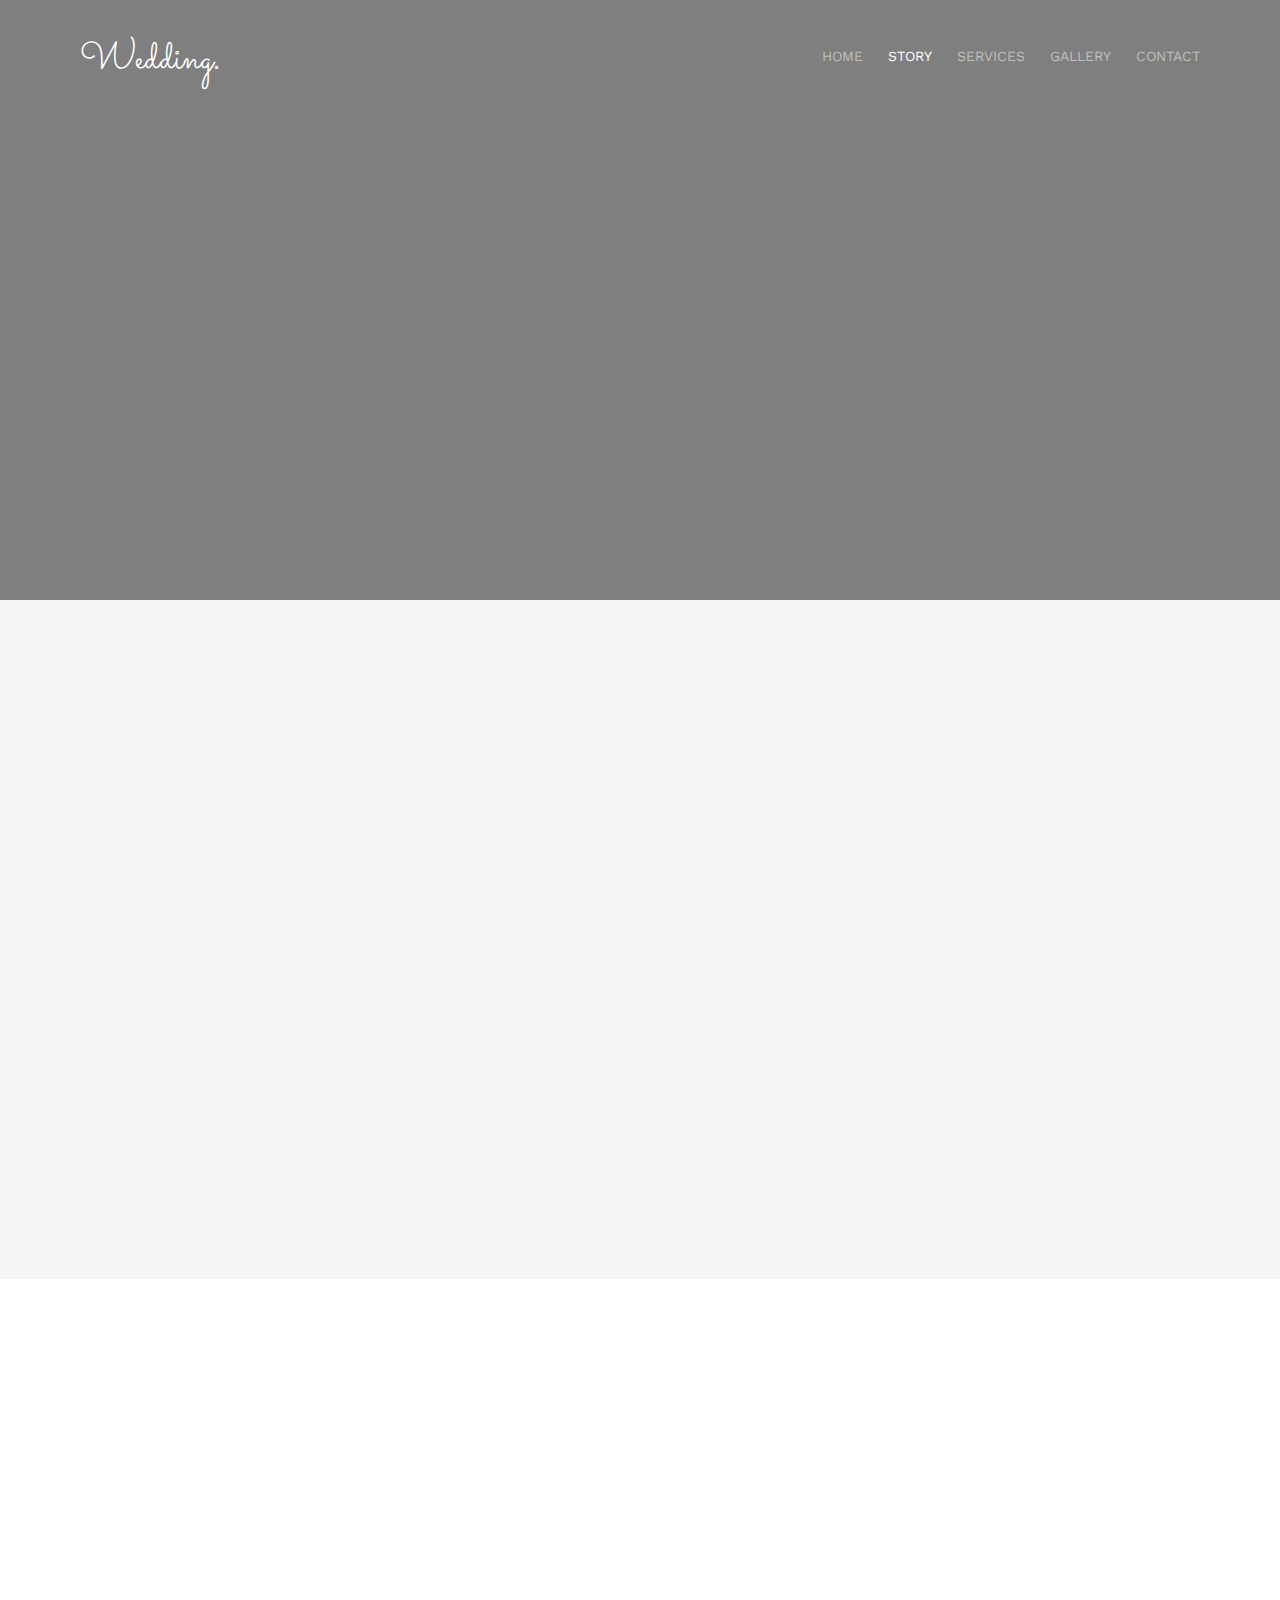
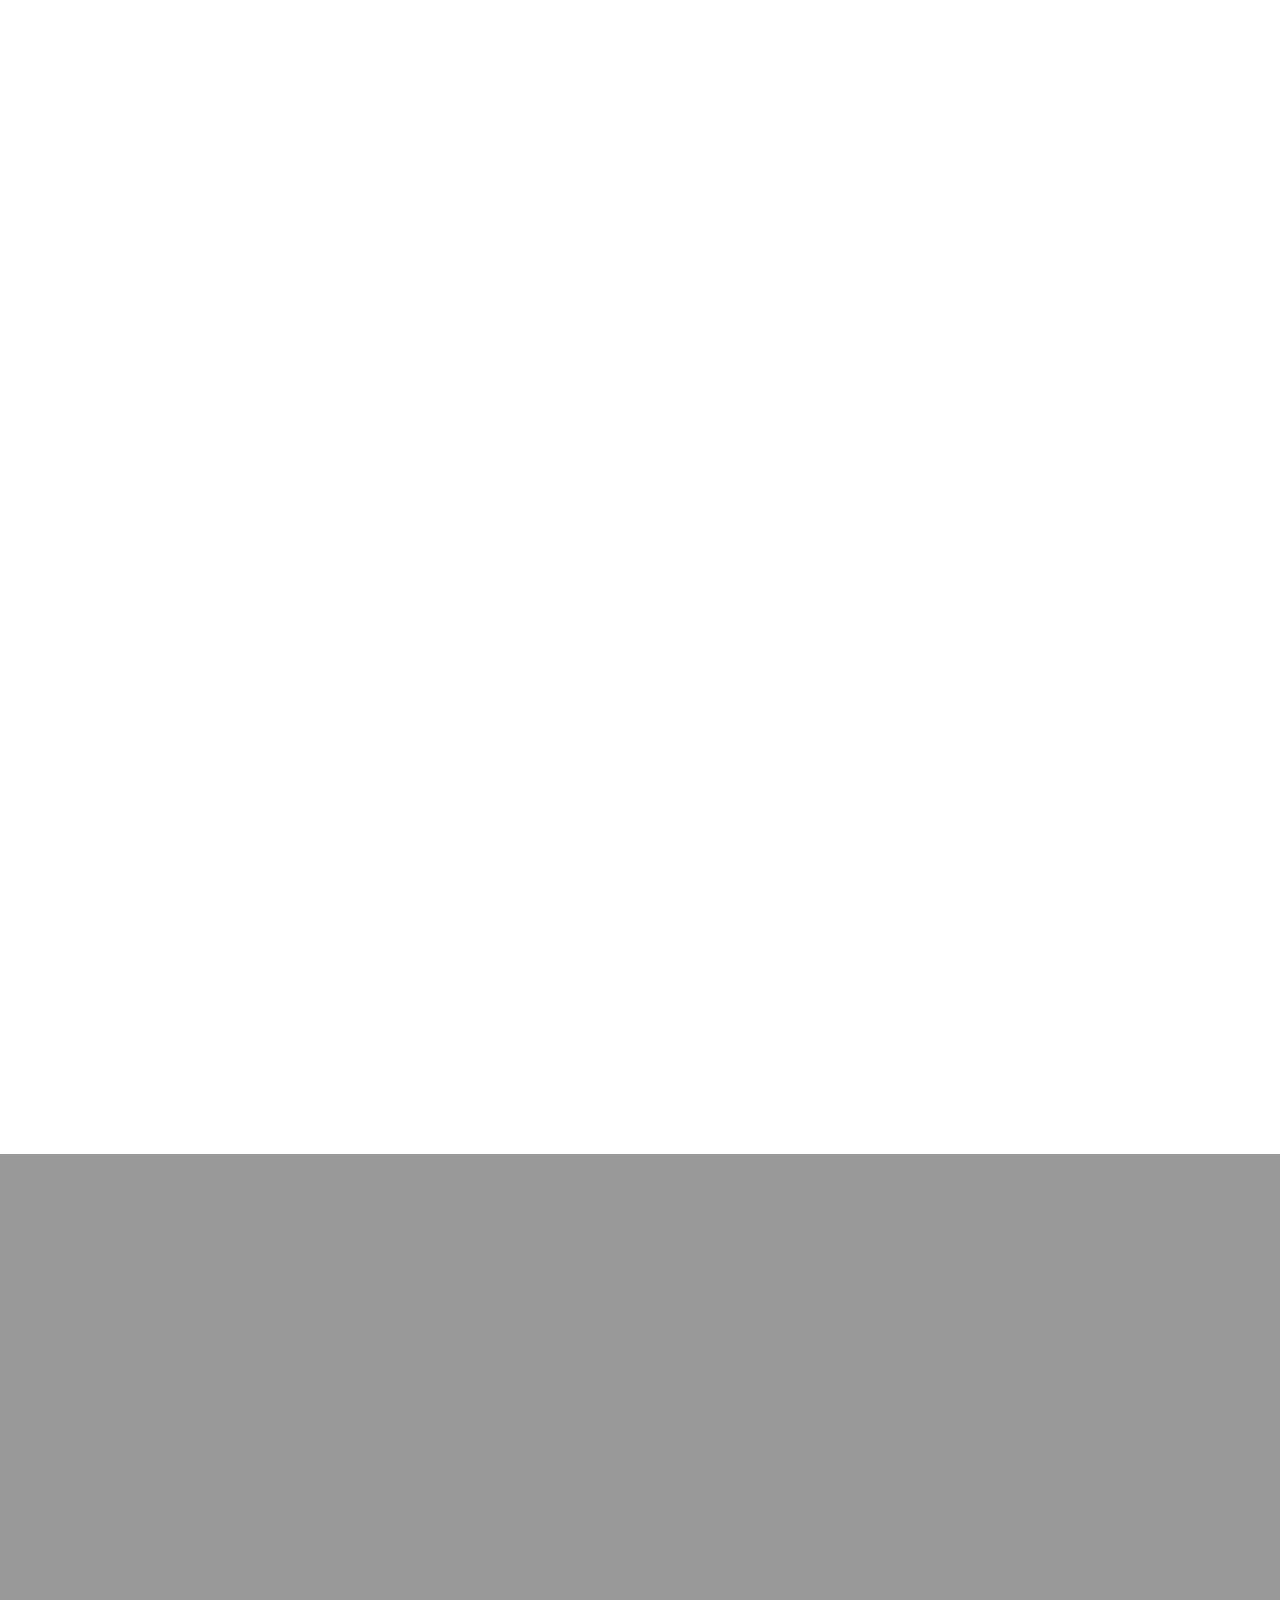
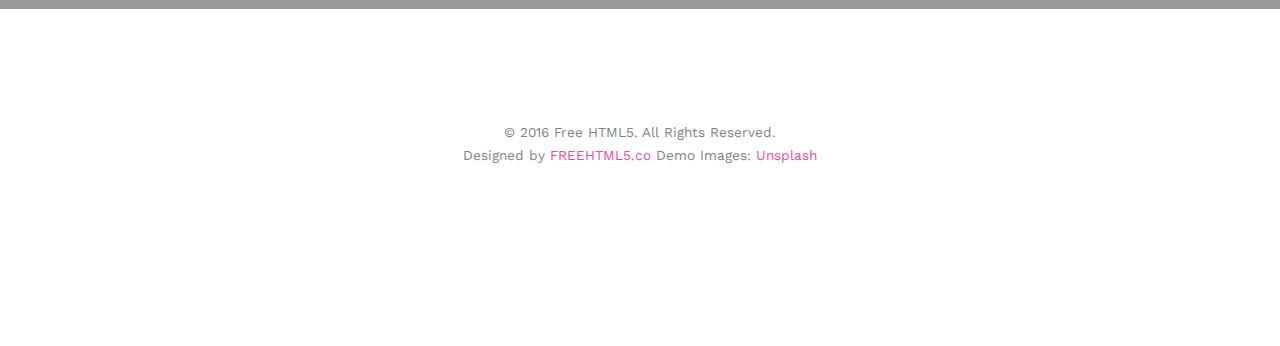
==== about.html @ 2d9c3091 "Add files via upload" ====
<!DOCTYPE html>
<!--[if lt IE 7]>      <html class="no-js lt-ie9 lt-ie8 lt-ie7"> <![endif]-->
<!--[if IE 7]>         <html class="no-js lt-ie9 lt-ie8"> <![endif]-->
<!--[if IE 8]>         <html class="no-js lt-ie9"> <![endif]-->
<!--[if gt IE 8]><!--> <html class="no-js"> <!--<![endif]-->
	<head>
	<meta charset="utf-8">
	<meta http-equiv="X-UA-Compatible" content="IE=edge">
	<title>Wedding &mdash; 100% Free Fully Responsive HTML5 Template by FREEHTML5.co</title>
	<meta name="viewport" content="width=device-width, initial-scale=1">
	<meta name="description" content="Free HTML5 Template by FREEHTML5.CO" />
	<meta name="keywords" content="free html5, free template, free bootstrap, html5, css3, mobile first, responsive" />
	<meta name="author" content="FREEHTML5.CO" />

  <!-- 
	//////////////////////////////////////////////////////

	FREE HTML5 TEMPLATE 
	DESIGNED & DEVELOPED by FREEHTML5.CO
		
	Website: 		http://freehtml5.co/
	Email: 			info@freehtml5.co
	Twitter: 		http://twitter.com/fh5co
	Facebook: 		https://www.facebook.com/fh5co

	//////////////////////////////////////////////////////
	 -->

  	<!-- Facebook and Twitter integration -->
	<meta property="og:title" content=""/>
	<meta property="og:image" content=""/>
	<meta property="og:url" content=""/>
	<meta property="og:site_name" content=""/>
	<meta property="og:description" content=""/>
	<meta name="twitter:title" content="" />
	<meta name="twitter:image" content="" />
	<meta name="twitter:url" content="" />
	<meta name="twitter:card" content="" />

	<link href='https://fonts.googleapis.com/css?family=Work+Sans:400,300,600,400italic,700' rel='stylesheet' type='text/css'>
	<link href="https://fonts.googleapis.com/css?family=Sacramento" rel="stylesheet">
	
	<!-- Animate.css -->
	<link rel="stylesheet" href="css/animate.css">
	<!-- Icomoon Icon Fonts-->
	<link rel="stylesheet" href="css/icomoon.css">
	<!-- Bootstrap  -->
	<link rel="stylesheet" href="css/bootstrap.css">

	<!-- Magnific Popup -->
	<link rel="stylesheet" href="css/magnific-popup.css">

	<!-- Owl Carousel  -->
	<link rel="stylesheet" href="css/owl.carousel.min.css">
	<link rel="stylesheet" href="css/owl.theme.default.min.css">

	<!-- Theme style  -->
	<link rel="stylesheet" href="css/style.css">

	<!-- Modernizr JS -->
	<script src="js/modernizr-2.6.2.min.js"></script>
	<!-- FOR IE9 below -->
	<!--[if lt IE 9]>
	<script src="js/respond.min.js"></script>
	<![endif]-->

	</head>
	<body>
		
	<div class="fh5co-loader"></div>
	
	<div id="page">
	<nav class="fh5co-nav" role="navigation">
		<div class="container">
			<div class="row">
				<div class="col-xs-2">
					<div id="fh5co-logo"><a href="index.html">Wedding<strong>.</strong></a></div>
				</div>
				<div class="col-xs-10 text-right menu-1">
					<ul>
						<li><a href="index.html">Home</a></li>
						<li class="active"><a href="about.html">Story</a></li>
						<li class="has-dropdown">
							<a href="services.html">Services</a>
							<ul class="dropdown">
								<li><a href="#">Web Design</a></li>
								<li><a href="#">eCommerce</a></li>
								<li><a href="#">Branding</a></li>
								<li><a href="#">API</a></li>
							</ul>
						</li>
						<li class="has-dropdown">
							<a href="gallery.html">Gallery</a>
							<ul class="dropdown">
								<li><a href="#">HTML5</a></li>
								<li><a href="#">CSS3</a></li>
								<li><a href="#">Sass</a></li>
								<li><a href="#">jQuery</a></li>
							</ul>
						</li>
						<li><a href="contact.html">Contact</a></li>
					</ul>
				</div>
			</div>
			
		</div>
	</nav>

	<header id="fh5co-header" class="fh5co-cover fh5co-cover-sm" role="banner" style="background-image:url(images/img_bg_1.jpg);">
		<div class="overlay"></div>
		<div class="fh5co-container">
			<div class="row">
				<div class="col-md-8 col-md-offset-2 text-center">
					<div class="display-t">
						<div class="display-tc animate-box" data-animate-effect="fadeIn">
							<h1>Couple Story</h1>
							<h2>Free HTML5 templates Made by <a href="http://freehtml5.co" target="_blank">FreeHTML5.co</a></h2>
						</div>
					</div>
				</div>
			</div>
		</div>
	</header>

	<div id="fh5co-couple" class="fh5co-section-gray">
		<div class="container">
			<div class="row">
				<div class="col-md-8 col-md-offset-2 text-center fh5co-heading animate-box">
					<h2>Hello!</h2>
					<h3>November 28th, 2016 New York, USA</h3>
					<p>We invited you to celebrate our wedding</p>
				</div>
			</div>
			<div class="couple-wrap animate-box">
				<div class="couple-half">
					<div class="groom">
						<img src="images/groom.jpg" alt="groom" class="img-responsive">
					</div>
					<div class="desc-groom">
						<h3>Joefrey Mahusay</h3>
						<p>Far far away, behind the word mountains, far from the countries Vokalia and Consonantia, there live the blind texts. Separated they live in Bookmarksgrove</p>
					</div>
				</div>
				<p class="heart text-center"><i class="icon-heart2"></i></p>
				<div class="couple-half">
					<div class="bride">
						<img src="images/bride.jpg" alt="groom" class="img-responsive">
					</div>
					<div class="desc-bride">
						<h3>Sheila Mahusay</h3>
						<p>Far far away, behind the word mountains, far from the countries Vokalia and Consonantia, there live the blind texts. Separated they live in Bookmarksgrove</p>
					</div>
				</div>
			</div>
		</div>
	</div>

	<div id="fh5co-couple-story">
		<div class="container">
			<div class="row">
				<div class="col-md-8 col-md-offset-2 text-center fh5co-heading animate-box">
					<span>We Love Each Other</span>
					<h2>Our Story</h2>
					<p>Far far away, behind the word mountains, far from the countries Vokalia and Consonantia, there live the blind texts.</p>
				</div>
			</div>
			<div class="row">
				<div class="col-md-12 col-md-offset-0">
					<ul class="timeline animate-box">
						<li class="animate-box">
							<div class="timeline-badge" style="background-image:url(images/couple-1.jpg);"></div>
							<div class="timeline-panel">
								<div class="timeline-heading">
									<h3 class="timeline-title">First We Meet</h3>
									<span class="date">December 25, 2015</span>
								</div>
								<div class="timeline-body">
									<p>Far far away, behind the word mountains, far from the countries Vokalia and Consonantia, there live the blind texts. Separated they live in Bookmarksgrove right at the coast of the Semantics, a large language ocean.</p>
								</div>
							</div>
						</li>
						<li class="timeline-inverted animate-box">
							<div class="timeline-badge" style="background-image:url(images/couple-2.jpg);"></div>
							<div class="timeline-panel">
								<div class="timeline-heading">
									<h3 class="timeline-title">First Date</h3>
									<span class="date">December 28, 2015</span>
								</div>
								<div class="timeline-body">
									<p>Far far away, behind the word mountains, far from the countries Vokalia and Consonantia, there live the blind texts. Separated they live in Bookmarksgrove right at the coast of the Semantics, a large language ocean.</p>
								</div>
							</div>
						</li>
						<li class="animate-box">
							<div class="timeline-badge" style="background-image:url(images/couple-3.jpg);"></div>
							<div class="timeline-panel">
								<div class="timeline-heading">
									<h3 class="timeline-title">In A Relationship</h3>
									<span class="date">January 1, 2016</span>
								</div>
								<div class="timeline-body">
									<p>Far far away, behind the word mountains, far from the countries Vokalia and Consonantia, there live the blind texts. Separated they live in Bookmarksgrove right at the coast of the Semantics, a large language ocean.</p>
								</div>
							</div>
						</li>
			    	</ul>
				</div>
			</div>
		</div>
	</div>

	<div id="fh5co-started" class="fh5co-bg" style="background-image:url(images/img_bg_4.jpg);">
		<div class="overlay"></div>
		<div class="container">
			<div class="row animate-box">
				<div class="col-md-8 col-md-offset-2 text-center fh5co-heading">
					<h2>Are You Attending?</h2>
					<p>Please Fill-up the form to notify you that you're attending. Thanks.</p>
				</div>
			</div>
			<div class="row animate-box">
				<div class="col-md-10 col-md-offset-1">
					<form class="form-inline">
						<div class="col-md-4 col-sm-4">
							<div class="form-group">
								<label for="name" class="sr-only">Name</label>
								<input type="name" class="form-control" id="name" placeholder="Name">
							</div>
						</div>
						<div class="col-md-4 col-sm-4">
							<div class="form-group">
								<label for="email" class="sr-only">Email</label>
								<input type="email" class="form-control" id="email" placeholder="Email">
							</div>
						</div>
						<div class="col-md-4 col-sm-4">
							<button type="submit" class="btn btn-default btn-block">I am Attending</button>
						</div>
					</form>
				</div>
			</div>
		</div>
	</div>

	<footer id="fh5co-footer" role="contentinfo">
		<div class="container">
			<!-- <div class="row row-pb-md">
				<div class="col-md-4 fh5co-widget">
					<h3>The Company</h3>
					<p>Facilis ipsum reprehenderit nemo molestias. Aut cum mollitia reprehenderit. Eos cumque dicta adipisci architecto culpa amet.</p>
					<p><a href="#">Learn More</a></p>
				</div>
				<div class="col-md-2 col-sm-4 col-xs-6 col-md-push-1">
					<ul class="fh5co-footer-links">
						<li><a href="#">About</a></li>
						<li><a href="#">Help</a></li>
						<li><a href="#">Contact</a></li>
						<li><a href="#">Terms</a></li>
						<li><a href="#">Meetups</a></li>
					</ul>
				</div>

				<div class="col-md-2 col-sm-4 col-xs-6 col-md-push-1">
					<ul class="fh5co-footer-links">
						<li><a href="#">Shop</a></li>
						<li><a href="#">Privacy</a></li>
						<li><a href="#">Testimonials</a></li>
						<li><a href="#">Handbook</a></li>
						<li><a href="#">Held Desk</a></li>
					</ul>
				</div>

				<div class="col-md-2 col-sm-4 col-xs-6 col-md-push-1">
					<ul class="fh5co-footer-links">
						<li><a href="#">Find Designers</a></li>
						<li><a href="#">Find Deelopers</a></li>
						<li><a href="#">Teams</a></li>
						<li><a href="#">Advertise</a></li>
						<li><a href="#">API</a></li>
					</ul>
				</div>
			</div> -->

			<div class="row copyright">
				<div class="col-md-12 text-center">
					<p>
						<small class="block">&copy; 2016 Free HTML5. All Rights Reserved.</small> 
						<small class="block">Designed by <a href="http://freehtml5.co/" target="_blank">FREEHTML5.co</a> Demo Images: <a href="http://unsplash.co/" target="_blank">Unsplash</a></small>
					</p>
					<p>
						<ul class="fh5co-social-icons">
							<li><a href="#"><i class="icon-twitter"></i></a></li>
							<li><a href="#"><i class="icon-facebook"></i></a></li>
							<li><a href="#"><i class="icon-linkedin"></i></a></li>
							<li><a href="#"><i class="icon-dribbble"></i></a></li>
						</ul>
					</p>
				</div>
			</div>

		</div>
	</footer>
	</div>

	<div class="gototop js-top">
		<a href="#" class="js-gotop"><i class="icon-arrow-up"></i></a>
	</div>
	
	<!-- jQuery -->
	<script src="js/jquery.min.js"></script>
	<!-- jQuery Easing -->
	<script src="js/jquery.easing.1.3.js"></script>
	<!-- Bootstrap -->
	<script src="js/bootstrap.min.js"></script>
	<!-- Waypoints -->
	<script src="js/jquery.waypoints.min.js"></script>
	<!-- Carousel -->
	<script src="js/owl.carousel.min.js"></script>
	<!-- countTo -->
	<script src="js/jquery.countTo.js"></script>

	<!-- Stellar -->
	<script src="js/jquery.stellar.min.js"></script>
	<!-- Magnific Popup -->
	<script src="js/jquery.magnific-popup.min.js"></script>
	<script src="js/magnific-popup-options.js"></script>

	<!-- Main -->
	<script src="js/main.js"></script>

	</body>
</html>
---- css/icomoon.css ----
@font-face {
  font-family: 'icomoon';
  src:  url('../fonts/icomoon/icomoon.eot?6iuir');
  src:  url('../fonts/icomoon/icomoon.eot?6iuir#iefix') format('embedded-opentype'),
    url('../fonts/icomoon/icomoon.ttf?6iuir') format('truetype'),
    url('../fonts/icomoon/icomoon.woff?6iuir') format('woff'),
    url('../fonts/icomoon/icomoon.svg?6iuir#icomoon') format('svg');
  font-weight: normal;
  font-style: normal;
}

[class^="icon-"], [class*=" icon-"] {
  /* use !important to prevent issues with browser extensions that change fonts */
  font-family: 'icomoon' !important;
  speak: none;
  font-style: normal;
  font-weight: normal;
  font-variant: normal;
  text-transform: none;
  line-height: 1;

  /* Better Font Rendering =========== */
  -webkit-font-smoothing: antialiased;
  -moz-osx-font-smoothing: grayscale;
}

.icon-eye:before {
  content: "\e000";
}
.icon-paper-clip:before {
  content: "\e001";
}
.icon-mail:before {
  content: "\e002";
}
.icon-toggle:before {
  content: "\e003";
}
.icon-layout:before {
  content: "\e004";
}
.icon-link:before {
  content: "\e005";
}
.icon-bell:before {
  content: "\e006";
}
.icon-lock:before {
  content: "\e007";
}
.icon-unlock:before {
  content: "\e008";
}
.icon-ribbon:before {
  content: "\e009";
}
.icon-image:before {
  content: "\e010";
}
.icon-signal:before {
  content: "\e011";
}
.icon-target:before {
  content: "\e012";
}
.icon-clipboard:before {
  content: "\e013";
}
.icon-clock:before {
  content: "\e014";
}
.icon-watch:before {
  content: "\e015";
}
.icon-air-play:before {
  content: "\e016";
}
.icon-camera:before {
  content: "\e017";
}
.icon-video:before {
  content: "\e018";
}
.icon-disc:before {
  content: "\e019";
}
.icon-printer:before {
  content: "\e020";
}
.icon-monitor:before {
  content: "\e021";
}
.icon-server:before {
  content: "\e022";
}
.icon-cog:before {
  content: "\e023";
}
.icon-heart:before {
  content: "\e024";
}
.icon-paragraph:before {
  content: "\e025";
}
.icon-align-justify:before {
  content: "\e026";
}
.icon-align-left:before {
  content: "\e027";
}
.icon-align-center:before {
  content: "\e028";
}
.icon-align-right:before {
  content: "\e029";
}
.icon-book:before {
  content: "\e030";
}
.icon-layers:before {
  content: "\e031";
}
.icon-stack:before {
  content: "\e032";
}
.icon-stack-2:before {
  content: "\e033";
}
.icon-paper:before {
  content: "\e034";
}
.icon-paper-stack:before {
  content: "\e035";
}
.icon-search:before {
  content: "\e036";
}
.icon-zoom-in:before {
  content: "\e037";
}
.icon-zoom-out:before {
  content: "\e038";
}
.icon-reply:before {
  content: "\e039";
}
.icon-circle-plus:before {
  content: "\e040";
}
.icon-circle-minus:before {
  content: "\e041";
}
.icon-circle-check:before {
  content: "\e042";
}
.icon-circle-cross:before {
  content: "\e043";
}
.icon-square-plus:before {
  content: "\e044";
}
.icon-square-minus:before {
  content: "\e045";
}
.icon-square-check:before {
  content: "\e046";
}
.icon-square-cross:before {
  content: "\e047";
}
.icon-microphone:before {
  content: "\e048";
}
.icon-record:before {
  content: "\e049";
}
.icon-skip-back:before {
  content: "\e050";
}
.icon-rewind:before {
  content: "\e051";
}
.icon-play:before {
  content: "\e052";
}
.icon-pause:before {
  content: "\e053";
}
.icon-stop:before {
  content: "\e054";
}
.icon-fast-forward:before {
  content: "\e055";
}
.icon-skip-forward:before {
  content: "\e056";
}
.icon-shuffle:before {
  content: "\e057";
}
.icon-repeat:before {
  content: "\e058";
}
.icon-folder:before {
  content: "\e059";
}
.icon-umbrella:before {
  content: "\e060";
}
.icon-moon:before {
  content: "\e061";
}
.icon-thermometer:before {
  content: "\e062";
}
.icon-drop:before {
  content: "\e063";
}
.icon-sun:before {
  content: "\e064";
}
.icon-cloud:before {
  content: "\e065";
}
.icon-cloud-upload:before {
  content: "\e066";
}
.icon-cloud-download:before {
  content: "\e067";
}
.icon-upload:before {
  content: "\e068";
}
.icon-download:before {
  content: "\e069";
}
.icon-location:before {
  content: "\e070";
}
.icon-location-2:before {
  content: "\e071";
}
.icon-map:before {
  content: "\e072";
}
.icon-battery:before {
  content: "\e073";
}
.icon-head:before {
  content: "\e074";
}
.icon-briefcase:before {
  content: "\e075";
}
.icon-speech-bubble:before {
  content: "\e076";
}
.icon-anchor:before {
  content: "\e077";
}
.icon-globe:before {
  content: "\e078";
}
.icon-box:before {
  content: "\e079";
}
.icon-reload:before {
  content: "\e080";
}
.icon-share:before {
  content: "\e081";
}
.icon-marquee:before {
  content: "\e082";
}
.icon-marquee-plus:before {
  content: "\e083";
}
.icon-marquee-minus:before {
  content: "\e084";
}
.icon-tag:before {
  content: "\e085";
}
.icon-power:before {
  content: "\e086";
}
.icon-command:before {
  content: "\e087";
}
.icon-alt:before {
  content: "\e088";
}
.icon-esc:before {
  content: "\e089";
}
.icon-bar-graph:before {
  content: "\e090";
}
.icon-bar-graph-2:before {
  content: "\e091";
}
.icon-pie-graph:before {
  content: "\e092";
}
.icon-star:before {
  content: "\e093";
}
.icon-arrow-left:before {
  content: "\e094";
}
.icon-arrow-right:before {
  content: "\e095";
}
.icon-arrow-up:before {
  content: "\e096";
}
.icon-arrow-down:before {
  content: "\e097";
}
.icon-volume:before {
  content: "\e098";
}
.icon-mute:before {
  content: "\e099";
}
.icon-content-right:before {
  content: "\e100";
}
.icon-content-left:before {
  content: "\e101";
}
.icon-grid:before {
  content: "\e102";
}
.icon-grid-2:before {
  content: "\e103";
}
.icon-columns:before {
  content: "\e104";
}
.icon-loader:before {
  content: "\e105";
}
.icon-bag:before {
  content: "\e106";
}
.icon-ban:before {
  content: "\e107";
}
.icon-flag:before {
  content: "\e108";
}
.icon-trash:before {
  content: "\e109";
}
.icon-expand:before {
  content: "\e110";
}
.icon-contract:before {
  content: "\e111";
}
.icon-maximize:before {
  content: "\e112";
}
.icon-minimize:before {
  content: "\e113";
}
.icon-plus:before {
  content: "\e114";
}
.icon-minus:before {
  content: "\e115";
}
.icon-check:before {
  content: "\e116";
}
.icon-cross:before {
  content: "\e117";
}
.icon-move:before {
  content: "\e118";
}
.icon-delete:before {
  content: "\e119";
}
.icon-menu:before {
  content: "\e120";
}
.icon-archive:before {
  content: "\e121";
}
.icon-inbox:before {
  content: "\e122";
}
.icon-outbox:before {
  content: "\e123";
}
.icon-file:before {
  content: "\e124";
}
.icon-file-add:before {
  content: "\e125";
}
.icon-file-subtract:before {
  content: "\e126";
}
.icon-help:before {
  content: "\e127";
}
.icon-open:before {
  content: "\e128";
}
.icon-ellipsis:before {
  content: "\e129";
}
.icon-add-to-list:before {
  content: "\e900";
}
.icon-classic-computer:before {
  content: "\e901";
}
.icon-controller-fast-backward:before {
  content: "\e902";
}
.icon-creative-commons-attribution:before {
  content: "\e903";
}
.icon-creative-commons-noderivs:before {
  content: "\e904";
}
.icon-creative-commons-noncommercial-eu:before {
  content: "\e905";
}
.icon-creative-commons-noncommercial-us:before {
  content: "\e906";
}
.icon-creative-commons-public-domain:before {
  content: "\e907";
}
.icon-creative-commons-remix:before {
  content: "\e908";
}
.icon-creative-commons-share:before {
  content: "\e909";
}
.icon-creative-commons-sharealike:before {
  content: "\e90a";
}
.icon-creative-commons:before {
  content: "\e90b";
}
.icon-document-landscape:before {
  content: "\e90c";
}
.icon-remove-user:before {
  content: "\e90d";
}
.icon-warning:before {
  content: "\e90e";
}
.icon-arrow-bold-down:before {
  content: "\e90f";
}
.icon-arrow-bold-left:before {
  content: "\e910";
}
.icon-arrow-bold-right:before {
  content: "\e911";
}
.icon-arrow-bold-up:before {
  content: "\e912";
}
.icon-arrow-down2:before {
  content: "\e913";
}
.icon-arrow-left2:before {
  content: "\e914";
}
.icon-arrow-long-down:before {
  content: "\e915";
}
.icon-arrow-long-left:before {
  content: "\e916";
}
.icon-arrow-long-right:before {
  content: "\e917";
}
.icon-arrow-long-up:before {
  content: "\e918";
}
.icon-arrow-right2:before {
  content: "\e919";
}
.icon-arrow-up2:before {
  content: "\e91a";
}
.icon-arrow-with-circle-down:before {
  content: "\e91b";
}
.icon-arrow-with-circle-left:before {
  content: "\e91c";
}
.icon-arrow-with-circle-right:before {
  content: "\e91d";
}
.icon-arrow-with-circle-up:before {
  content: "\e91e";
}
.icon-bookmark:before {
  content: "\e91f";
}
.icon-bookmarks:before {
  content: "\e920";
}
.icon-chevron-down:before {
  content: "\e921";
}
.icon-chevron-left:before {
  content: "\e922";
}
.icon-chevron-right:before {
  content: "\e923";
}
.icon-chevron-small-down:before {
  content: "\e924";
}
.icon-chevron-small-left:before {
  content: "\e925";
}
.icon-chevron-small-right:before {
  content: "\e926";
}
.icon-chevron-small-up:before {
  content: "\e927";
}
.icon-chevron-thin-down:before {
  content: "\e928";
}
.icon-chevron-thin-left:before {
  content: "\e929";
}
.icon-chevron-thin-right:before {
  content: "\e92a";
}
.icon-chevron-thin-up:before {
  content: "\e92b";
}
.icon-chevron-up:before {
  content: "\e92c";
}
.icon-chevron-with-circle-down:before {
  content: "\e92d";
}
.icon-chevron-with-circle-left:before {
  content: "\e92e";
}
.icon-chevron-with-circle-right:before {
  content: "\e92f";
}
.icon-chevron-with-circle-up:before {
  content: "\e930";
}
.icon-cloud2:before {
  content: "\e931";
}
.icon-controller-fast-forward:before {
  content: "\e932";
}
.icon-controller-jump-to-start:before {
  content: "\e933";
}
.icon-controller-next:before {
  content: "\e934";
}
.icon-controller-paus:before {
  content: "\e935";
}
.icon-controller-play:before {
  content: "\e936";
}
.icon-controller-record:before {
  content: "\e937";
}
.icon-controller-stop:before {
  content: "\e938";
}
.icon-controller-volume:before {
  content: "\e939";
}
.icon-dot-single:before {
  content: "\e93a";
}
.icon-dots-three-horizontal:before {
  content: "\e93b";
}
.icon-dots-three-vertical:before {
  content: "\e93c";
}
.icon-dots-two-horizontal:before {
  content: "\e93d";
}
.icon-dots-two-vertical:before {
  content: "\e93e";
}
.icon-download2:before {
  content: "\e93f";
}
.icon-emoji-flirt:before {
  content: "\e940";
}
.icon-flow-branch:before {
  content: "\e941";
}
.icon-flow-cascade:before {
  content: "\e942";
}
.icon-flow-line:before {
  content: "\e943";
}
.icon-flow-parallel:before {
  content: "\e944";
}
.icon-flow-tree:before {
  content: "\e945";
}
.icon-install:before {
  content: "\e946";
}
.icon-layers2:before {
  content: "\e947";
}
.icon-open-book:before {
  content: "\e948";
}
.icon-resize-100:before {
  content: "\e949";
}
.icon-resize-full-screen:before {
  content: "\e94a";
}
.icon-save:before {
  content: "\e94b";
}
.icon-select-arrows:before {
  content: "\e94c";
}
.icon-sound-mute:before {
  content: "\e94d";
}
.icon-sound:before {
  content: "\e94e";
}
.icon-trash2:before {
  content: "\e94f";
}
.icon-triangle-down:before {
  content: "\e950";
}
.icon-triangle-left:before {
  content: "\e951";
}
.icon-triangle-right:before {
  content: "\e952";
}
.icon-triangle-up:before {
  content: "\e953";
}
.icon-uninstall:before {
  content: "\e954";
}
.icon-upload-to-cloud:before {
  content: "\e955";
}
.icon-upload2:before {
  content: "\e956";
}
.icon-add-user:before {
  content: "\e957";
}
.icon-address:before {
  content: "\e958";
}
.icon-adjust:before {
  content: "\e959";
}
.icon-air:before {
  content: "\e95a";
}
.icon-aircraft-landing:before {
  content: "\e95b";
}
.icon-aircraft-take-off:before {
  content: "\e95c";
}
.icon-aircraft:before {
  content: "\e95d";
}
.icon-align-bottom:before {
  content: "\e95e";
}
.icon-align-horizontal-middle:before {
  content: "\e95f";
}
.icon-align-left2:before {
  content: "\e960";
}
.icon-align-right2:before {
  content: "\e961";
}
.icon-align-top:before {
  content: "\e962";
}
.icon-align-vertical-middle:before {
  content: "\e963";
}
.icon-archive2:before {
  content: "\e964";
}
.icon-area-graph:before {
  content: "\e965";
}
.icon-attachment:before {
  content: "\e966";
}
.icon-awareness-ribbon:before {
  content: "\e967";
}
.icon-back-in-time:before {
  content: "\e968";
}
.icon-back:before {
  content: "\e969";
}
.icon-bar-graph2:before {
  content: "\e96a";
}
.icon-battery2:before {
  content: "\e96b";
}
.icon-beamed-note:before {
  content: "\e96c";
}
.icon-bell2:before {
  content: "\e96d";
}
.icon-blackboard:before {
  content: "\e96e";
}
.icon-block:before {
  content: "\e96f";
}
.icon-book2:before {
  content: "\e970";
}
.icon-bowl:before {
  content: "\e971";
}
.icon-box2:before {
  content: "\e972";
}
.icon-briefcase2:before {
  content: "\e973";
}
.icon-browser:before {
  content: "\e974";
}
.icon-brush:before {
  content: "\e975";
}
.icon-bucket:before {
  content: "\e976";
}
.icon-cake:before {
  content: "\e977";
}
.icon-calculator:before {
  content: "\e978";
}
.icon-calendar:before {
  content: "\e979";
}
.icon-camera2:before {
  content: "\e97a";
}
.icon-ccw:before {
  content: "\e97b";
}
.icon-chat:before {
  content: "\e97c";
}
.icon-check2:before {
  content: "\e97d";
}
.icon-circle-with-cross:before {
  content: "\e97e";
}
.icon-circle-with-minus:before {
  content: "\e97f";
}
.icon-circle-with-plus:before {
  content: "\e980";
}
.icon-circle:before {
  content: "\e981";
}
.icon-circular-graph:before {
  content: "\e982";
}
.icon-clapperboard:before {
  content: "\e983";
}
.icon-clipboard2:before {
  content: "\e984";
}
.icon-clock2:before {
  content: "\e985";
}
.icon-code:before {
  content: "\e986";
}
.icon-cog2:before {
  content: "\e987";
}
.icon-colours:before {
  content: "\e988";
}
.icon-compass:before {
  content: "\e989";
}
.icon-copy:before {
  content: "\e98a";
}
.icon-credit-card:before {
  content: "\e98b";
}
.icon-credit:before {
  content: "\e98c";
}
.icon-cross2:before {
  content: "\e98d";
}
.icon-cup:before {
  content: "\e98e";
}
.icon-cw:before {
  content: "\e98f";
}
.icon-cycle:before {
  content: "\e990";
}
.icon-database:before {
  content: "\e991";
}
.icon-dial-pad:before {
  content: "\e992";
}
.icon-direction:before {
  content: "\e993";
}
.icon-document:before {
  content: "\e994";
}
.icon-documents:before {
  content: "\e995";
}
.icon-drink:before {
  content: "\e996";
}
.icon-drive:before {
  content: "\e997";
}
.icon-drop2:before {
  content: "\e998";
}
.icon-edit:before {
  content: "\e999";
}
.icon-email:before {
  content: "\e99a";
}
.icon-emoji-happy:before {
  content: "\e99b";
}
.icon-emoji-neutral:before {
  content: "\e99c";
}
.icon-emoji-sad:before {
  content: "\e99d";
}
.icon-erase:before {
  content: "\e99e";
}
.icon-eraser:before {
  content: "\e99f";
}
.icon-export:before {
  content: "\e9a0";
}
.icon-eye2:before {
  content: "\e9a1";
}
.icon-feather:before {
  content: "\e9a2";
}
.icon-flag2:before {
  content: "\e9a3";
}
.icon-flash:before {
  content: "\e9a4";
}
.icon-flashlight:before {
  content: "\e9a5";
}
.icon-flat-brush:before {
  content: "\e9a6";
}
.icon-folder-images:before {
  content: "\e9a7";
}
.icon-folder-music:before {
  content: "\e9a8";
}
.icon-folder-video:before {
  content: "\e9a9";
}
.icon-folder2:before {
  content: "\e9aa";
}
.icon-forward:before {
  content: "\e9ab";
}
.icon-funnel:before {
  content: "\e9ac";
}
.icon-game-controller:before {
  content: "\e9ad";
}
.icon-gauge:before {
  content: "\e9ae";
}
.icon-globe2:before {
  content: "\e9af";
}
.icon-graduation-cap:before {
  content: "\e9b0";
}
.icon-grid2:before {
  content: "\e9b1";
}
.icon-hair-cross:before {
  content: "\e9b2";
}
.icon-hand:before {
  content: "\e9b3";
}
.icon-heart-outlined:before {
  content: "\e9b4";
}
.icon-heart2:before {
  content: "\e9b5";
}
.icon-help-with-circle:before {
  content: "\e9b6";
}
.icon-help2:before {
  content: "\e9b7";
}
.icon-home:before {
  content: "\e9b8";
}
.icon-hour-glass:before {
  content: "\e9b9";
}
.icon-image-inverted:before {
  content: "\e9ba";
}
.icon-image2:before {
  content: "\e9bb";
}
.icon-images:before {
  content: "\e9bc";
}
.icon-inbox2:before {
  content: "\e9bd";
}
.icon-infinity:before {
  content: "\e9be";
}
.icon-info-with-circle:before {
  content: "\e9bf";
}
.icon-info:before {
  content: "\e9c0";
}
.icon-key:before {
  content: "\e9c1";
}
.icon-keyboard:before {
  content: "\e9c2";
}
.icon-lab-flask:before {
  content: "\e9c3";
}
.icon-landline:before {
  content: "\e9c4";
}
.icon-language:before {
  content: "\e9c5";
}
.icon-laptop:before {
  content: "\e9c6";
}
.icon-leaf:before {
  content: "\e9c7";
}
.icon-level-down:before {
  content: "\e9c8";
}
.icon-level-up:before {
  content: "\e9c9";
}
.icon-lifebuoy:before {
  content: "\e9ca";
}
.icon-light-bulb:before {
  content: "\e9cb";
}
.icon-light-down:before {
  content: "\e9cc";
}
.icon-light-up:before {
  content: "\e9cd";
}
.icon-line-graph:before {
  content: "\e9ce";
}
.icon-link2:before {
  content: "\e9cf";
}
.icon-list:before {
  content: "\e9d0";
}
.icon-location-pin:before {
  content: "\e9d1";
}
.icon-location2:before {
  content: "\e9d2";
}
.icon-lock-open:before {
  content: "\e9d3";
}
.icon-lock2:before {
  content: "\e9d4";
}
.icon-log-out:before {
  content: "\e9d5";
}
.icon-login:before {
  content: "\e9d6";
}
.icon-loop:before {
  content: "\e9d7";
}
.icon-magnet:before {
  content: "\e9d8";
}
.icon-magnifying-glass:before {
  content: "\e9d9";
}
.icon-mail2:before {
  content: "\e9da";
}
.icon-man:before {
  content: "\e9db";
}
.icon-map2:before {
  content: "\e9dc";
}
.icon-mask:before {
  content: "\e9dd";
}
.icon-medal:before {
  content: "\e9de";
}
.icon-megaphone:before {
  content: "\e9df";
}
.icon-menu2:before {
  content: "\e9e0";
}
.icon-message:before {
  content: "\e9e1";
}
.icon-mic:before {
  content: "\e9e2";
}
.icon-minus2:before {
  content: "\e9e3";
}
.icon-mobile:before {
  content: "\e9e4";
}
.icon-modern-mic:before {
  content: "\e9e5";
}
.icon-moon2:before {
  content: "\e9e6";
}
.icon-mouse:before {
  content: "\e9e7";
}
.icon-music:before {
  content: "\e9e8";
}
.icon-network:before {
  content: "\e9e9";
}
.icon-new-message:before {
  content: "\e9ea";
}
.icon-new:before {
  content: "\e9eb";
}
.icon-news:before {
  content: "\e9ec";
}
.icon-note:before {
  content: "\e9ed";
}
.icon-notification:before {
  content: "\e9ee";
}
.icon-old-mobile:before {
  content: "\e9ef";
}
.icon-old-phone:before {
  content: "\e9f0";
}
.icon-palette:before {
  content: "\e9f1";
}
.icon-paper-plane:before {
  content: "\e9f2";
}
.icon-pencil:before {
  content: "\e9f3";
}
.icon-phone:before {
  content: "\e9f4";
}
.icon-pie-chart:before {
  content: "\e9f5";
}
.icon-pin:before {
  content: "\e9f6";
}
.icon-plus2:before {
  content: "\e9f7";
}
.icon-popup:before {
  content: "\e9f8";
}
.icon-power-plug:before {
  content: "\e9f9";
}
.icon-price-ribbon:before {
  content: "\e9fa";
}
.icon-price-tag:before {
  content: "\e9fb";
}
.icon-print:before {
  content: "\e9fc";
}
.icon-progress-empty:before {
  content: "\e9fd";
}
.icon-progress-full:before {
  content: "\e9fe";
}
.icon-progress-one:before {
  content: "\e9ff";
}
.icon-progress-two:before {
  content: "\ea00";
}
.icon-publish:before {
  content: "\ea01";
}
.icon-quote:before {
  content: "\ea02";
}
.icon-radio:before {
  content: "\ea03";
}
.icon-reply-all:before {
  content: "\ea04";
}
.icon-reply2:before {
  content: "\ea05";
}
.icon-retweet:before {
  content: "\ea06";
}
.icon-rocket:before {
  content: "\ea07";
}
.icon-round-brush:before {
  content: "\ea08";
}
.icon-rss:before {
  content: "\ea09";
}
.icon-ruler:before {
  content: "\ea0a";
}
.icon-scissors:before {
  content: "\ea0b";
}
.icon-share-alternitive:before {
  content: "\ea0c";
}
.icon-share2:before {
  content: "\ea0d";
}
.icon-shareable:before {
  content: "\ea0e";
}
.icon-shield:before {
  content: "\ea0f";
}
.icon-shop:before {
  content: "\ea10";
}
.icon-shopping-bag:before {
  content: "\ea11";
}
.icon-shopping-basket:before {
  content: "\ea12";
}
.icon-shopping-cart:before {
  content: "\ea13";
}
.icon-shuffle2:before {
  content: "\ea14";
}
.icon-signal2:before {
  content: "\ea15";
}
.icon-sound-mix:before {
  content: "\ea16";
}
.icon-sports-club:before {
  content: "\ea17";
}
.icon-spreadsheet:before {
  content: "\ea18";
}
.icon-squared-cross:before {
  content: "\ea19";
}
.icon-squared-minus:before {
  content: "\ea1a";
}
.icon-squared-plus:before {
  content: "\ea1b";
}
.icon-star-outlined:before {
  content: "\ea1c";
}
.icon-star2:before {
  content: "\ea1d";
}
.icon-stopwatch:before {
  content: "\ea1e";
}
.icon-suitcase:before {
  content: "\ea1f";
}
.icon-swap:before {
  content: "\ea20";
}
.icon-sweden:before {
  content: "\ea21";
}
.icon-switch:before {
  content: "\ea22";
}
.icon-tablet:before {
  content: "\ea23";
}
.icon-tag2:before {
  content: "\ea24";
}
.icon-text-document-inverted:before {
  content: "\ea25";
}
.icon-text-document:before {
  content: "\ea26";
}
.icon-text:before {
  content: "\ea27";
}
.icon-thermometer2:before {
  content: "\ea28";
}
.icon-thumbs-down:before {
  content: "\ea29";
}
.icon-thumbs-up:before {
  content: "\ea2a";
}
.icon-thunder-cloud:before {
  content: "\ea2b";
}
.icon-ticket:before {
  content: "\ea2c";
}
.icon-time-slot:before {
  content: "\ea2d";
}
.icon-tools:before {
  content: "\ea2e";
}
.icon-traffic-cone:before {
  content: "\ea2f";
}
.icon-tree:before {
  content: "\ea30";
}
.icon-trophy:before {
  content: "\ea31";
}
.icon-tv:before {
  content: "\ea32";
}
.icon-typing:before {
  content: "\ea33";
}
.icon-unread:before {
  content: "\ea34";
}
.icon-untag:before {
  content: "\ea35";
}
.icon-user:before {
  content: "\ea36";
}
.icon-users:before {
  content: "\ea37";
}
.icon-v-card:before {
  content: "\ea38";
}
.icon-video2:before {
  content: "\ea39";
}
.icon-vinyl:before {
  content: "\ea3a";
}
.icon-voicemail:before {
  content: "\ea3b";
}
.icon-wallet:before {
  content: "\ea3c";
}
.icon-water:before {
  content: "\ea3d";
}
.icon-px-with-circle:before {
  content: "\ea3e";
}
.icon-px:before {
  content: "\ea3f";
}
.icon-basecamp:before {
  content: "\ea40";
}
.icon-behance:before {
  content: "\ea41";
}
.icon-creative-cloud:before {
  content: "\ea42";
}
.icon-dropbox:before {
  content: "\ea43";
}
.icon-evernote:before {
  content: "\ea44";
}
.icon-flattr:before {
  content: "\ea45";
}
.icon-foursquare:before {
  content: "\ea46";
}
.icon-google-drive:before {
  content: "\ea47";
}
.icon-google-hangouts:before {
  content: "\ea48";
}
.icon-grooveshark:before {
  content: "\ea49";
}
.icon-icloud:before {
  content: "\ea4a";
}
.icon-mixi:before {
  content: "\ea4b";
}
.icon-onedrive:before {
  content: "\ea4c";
}
.icon-paypal:before {
  content: "\ea4d";
}
.icon-picasa:before {
  content: "\ea4e";
}
.icon-qq:before {
  content: "\ea4f";
}
.icon-rdio-with-circle:before {
  content: "\ea50";
}
.icon-renren:before {
  content: "\ea51";
}
.icon-scribd:before {
  content: "\ea52";
}
.icon-sina-weibo:before {
  content: "\ea53";
}
.icon-skype-with-circle:before {
  content: "\ea54";
}
.icon-skype:before {
  content: "\ea55";
}
.icon-slideshare:before {
  content: "\ea56";
}
.icon-smashing:before {
  content: "\ea57";
}
.icon-soundcloud:before {
  content: "\ea58";
}
.icon-spotify-with-circle:before {
  content: "\ea59";
}
.icon-spotify:before {
  content: "\ea5a";
}
.icon-swarm:before {
  content: "\ea5b";
}
.icon-vine-with-circle:before {
  content: "\ea5c";
}
.icon-vine:before {
  content: "\ea5d";
}
.icon-vk-alternitive:before {
  content: "\ea5e";
}
.icon-vk-with-circle:before {
  content: "\ea5f";
}
.icon-vk:before {
  content: "\ea60";
}
.icon-xing-with-circle:before {
  content: "\ea61";
}
.icon-xing:before {
  content: "\ea62";
}
.icon-yelp:before {
  content: "\ea63";
}
.icon-dribbble-with-circle:before {
  content: "\ea64";
}
.icon-dribbble:before {
  content: "\ea65";
}
.icon-facebook-with-circle:before {
  content: "\ea66";
}
.icon-facebook:before {
  content: "\ea67";
}
.icon-flickr-with-circle:before {
  content: "\ea68";
}
.icon-flickr:before {
  content: "\ea69";
}
.icon-github-with-circle:before {
  content: "\ea6a";
}
.icon-github:before {
  content: "\ea6b";
}
.icon-google-with-circle:before {
  content: "\ea6c";
}
.icon-google:before {
  content: "\ea6d";
}
.icon-instagram-with-circle:before {
  content: "\ea6e";
}
.icon-instagram:before {
  content: "\ea6f";
}
.icon-lastfm-with-circle:before {
  content: "\ea70";
}
.icon-lastfm:before {
  content: "\ea71";
}
.icon-linkedin-with-circle:before {
  content: "\ea72";
}
.icon-linkedin:before {
  content: "\ea73";
}
.icon-pinterest-with-circle:before {
  content: "\ea74";
}
.icon-pinterest:before {
  content: "\ea75";
}
.icon-rdio:before {
  content: "\ea76";
}
.icon-stumbleupon-with-circle:before {
  content: "\ea77";
}
.icon-stumbleupon:before {
  content: "\ea78";
}
.icon-tumblr-with-circle:before {
  content: "\ea79";
}
.icon-tumblr:before {
  content: "\ea7a";
}
.icon-twitter-with-circle:before {
  content: "\ea7b";
}
.icon-twitter:before {
  content: "\ea7c";
}
.icon-vimeo-with-circle:before {
  content: "\ea7d";
}
.icon-vimeo:before {
  content: "\ea7e";
}
.icon-youtube-with-circle:before {
  content: "\ea7f";
}
.icon-youtube:before {
  content: "\ea80";
}
---- css/style.css ----
@font-face {
  font-family: 'icomoon';
  src: url("../fonts/icomoon/icomoon.eot?srf3rx");
  src: url("../fonts/icomoon/icomoon.eot?srf3rx#iefix") format("embedded-opentype"), url("../fonts/icomoon/icomoon.ttf?srf3rx") format("truetype"), url("../fonts/icomoon/icomoon.woff?srf3rx") format("woff"), url("../fonts/icomoon/icomoon.svg?srf3rx#icomoon") format("svg");
  font-weight: normal;
  font-style: normal;
}
/* =======================================================
*
* 	Template Style 
*
* ======================================================= */
body {
  font-family: "Work Sans", Arial, sans-serif;
  font-weight: 400;
  font-size: 16px;
  line-height: 1.7;
  color: #828282;
  background: #fff;
}

#page {
  position: relative;
  overflow-x: hidden;
  width: 100%;
  height: 100%;
  -webkit-transition: 0.5s;
  -o-transition: 0.5s;
  transition: 0.5s;
}
.offcanvas #page {
  overflow: hidden;
  position: absolute;
}
.offcanvas #page:after {
  -webkit-transition: 2s;
  -o-transition: 2s;
  transition: 2s;
  position: absolute;
  top: 0;
  right: 0;
  bottom: 0;
  left: 0;
  z-index: 101;
  background: rgba(0, 0, 0, 0.7);
  content: "";
}

a {
  color: #F14E95;
  -webkit-transition: 0.5s;
  -o-transition: 0.5s;
  transition: 0.5s;
}
a:hover, a:active, a:focus {
  color: #F14E95;
  outline: none;
  text-decoration: none;
}

p {
  margin-bottom: 20px;
}

h1, h2, h3, h4, h5, h6, figure {
  color: #000;
  font-family: "Work Sans", Arial, sans-serif;
  font-weight: 400;
  margin: 0 0 20px 0;
}

::-webkit-selection {
  color: #fff;
  background: #F14E95;
}

::-moz-selection {
  color: #fff;
  background: #F14E95;
}

::selection {
  color: #fff;
  background: #F14E95;
}

.fh5co-nav {
  position: absolute;
  top: 0;
  margin: 0;
  padding: 0;
  width: 100%;
  padding: 40px 0;
  z-index: 1001;
}
@media screen and (max-width: 768px) {
  .fh5co-nav {
    padding: 20px 0;
  }
}
.fh5co-nav #fh5co-logo {
  font-size: 40px;
  margin: 0;
  padding: 0;
  line-height: 40px;
  font-family: "Sacramento", Arial, serif;
}
.fh5co-nav a {
  padding: 5px 10px;
  color: #fff;
}
@media screen and (max-width: 768px) {
  .fh5co-nav .menu-1, .fh5co-nav .menu-2 {
    display: none;
  }
}
.fh5co-nav ul {
  padding: 0;
  margin: 2px 0 0 0;
}
.fh5co-nav ul li {
  padding: 0;
  margin: 0;
  list-style: none;
  display: inline;
}
.fh5co-nav ul li a {
  font-size: 14px;
  padding: 30px 10px;
  text-transform: uppercase;
  color: rgba(255, 255, 255, 0.5);
  -webkit-transition: 0.5s;
  -o-transition: 0.5s;
  transition: 0.5s;
}
.fh5co-nav ul li a:hover, .fh5co-nav ul li a:focus, .fh5co-nav ul li a:active {
  color: white;
}
.fh5co-nav ul li.has-dropdown {
  position: relative;
}
.fh5co-nav ul li.has-dropdown .dropdown {
  width: 130px;
  -webkit-box-shadow: 0px 14px 33px -9px rgba(0, 0, 0, 0.75);
  -moz-box-shadow: 0px 14px 33px -9px rgba(0, 0, 0, 0.75);
  box-shadow: 0px 14px 33px -9px rgba(0, 0, 0, 0.75);
  z-index: 1002;
  visibility: hidden;
  opacity: 0;
  position: absolute;
  top: 40px;
  left: 0;
  text-align: left;
  background: #fff;
  padding: 20px;
  -webkit-border-radius: 4px;
  -moz-border-radius: 4px;
  -ms-border-radius: 4px;
  border-radius: 4px;
  -webkit-transition: 0s;
  -o-transition: 0s;
  transition: 0s;
}
.fh5co-nav ul li.has-dropdown .dropdown:before {
  bottom: 100%;
  left: 40px;
  border: solid transparent;
  content: " ";
  height: 0;
  width: 0;
  position: absolute;
  pointer-events: none;
  border-bottom-color: #fff;
  border-width: 8px;
  margin-left: -8px;
}
.fh5co-nav ul li.has-dropdown .dropdown li {
  display: block;
  margin-bottom: 7px;
}
.fh5co-nav ul li.has-dropdown .dropdown li:last-child {
  margin-bottom: 0;
}
.fh5co-nav ul li.has-dropdown .dropdown li a {
  padding: 2px 0;
  display: block;
  color: #999999;
  line-height: 1.2;
  text-transform: none;
  font-size: 15px;
}
.fh5co-nav ul li.has-dropdown .dropdown li a:hover {
  color: #000;
}
.fh5co-nav ul li.has-dropdown:hover a, .fh5co-nav ul li.has-dropdown:focus a {
  color: #fff;
}
.fh5co-nav ul li.btn-cta a {
  color: #F14E95;
}
.fh5co-nav ul li.btn-cta a span {
  background: #fff;
  padding: 4px 20px;
  display: -moz-inline-stack;
  display: inline-block;
  zoom: 1;
  *display: inline;
  -webkit-transition: 0.3s;
  -o-transition: 0.3s;
  transition: 0.3s;
  -webkit-border-radius: 100px;
  -moz-border-radius: 100px;
  -ms-border-radius: 100px;
  border-radius: 100px;
}
.fh5co-nav ul li.btn-cta a:hover span {
  -webkit-box-shadow: 0px 14px 20px -9px rgba(0, 0, 0, 0.75);
  -moz-box-shadow: 0px 14px 20px -9px rgba(0, 0, 0, 0.75);
  box-shadow: 0px 14px 20px -9px rgba(0, 0, 0, 0.75);
}
.fh5co-nav ul li.active > a {
  color: #fff !important;
}

#fh5co-counter,
#fh5co-event,
.fh5co-bg {
  background-size: cover;
  background-position: top center;
  background-repeat: no-repeat;
  position: relative;
}

.fh5co-bg {
  background-position: center center;
  width: 100%;
  float: left;
  position: relative;
}

.fh5co-video {
  height: 450px;
  overflow: hidden;
  -webkit-border-radius: 7px;
  -moz-border-radius: 7px;
  -ms-border-radius: 7px;
  border-radius: 7px;
}
.fh5co-video a {
  z-index: 1001;
  position: absolute;
  top: 50%;
  left: 50%;
  margin-top: -45px;
  margin-left: -45px;
  width: 90px;
  height: 90px;
  display: table;
  text-align: center;
  background: #fff;
  -webkit-box-shadow: 0px 14px 30px -15px rgba(0, 0, 0, 0.75);
  -moz-box-shadow: 0px 14px 30px -15px rgba(0, 0, 0, 0.75);
  box-shadow: 0px 14px 30px -15px rgba(0, 0, 0, 0.75);
  -webkit-border-radius: 50%;
  -moz-border-radius: 50%;
  -ms-border-radius: 50%;
  border-radius: 50%;
}
.fh5co-video a i {
  text-align: center;
  display: table-cell;
  vertical-align: middle;
  font-size: 40px;
}
.fh5co-video .overlay {
  position: absolute;
  top: 0;
  left: 0;
  right: 0;
  bottom: 0;
  background: rgba(0, 0, 0, 0.5);
  -webkit-transition: 0.5s;
  -o-transition: 0.5s;
  transition: 0.5s;
}
.fh5co-video:hover .overlay {
  background: rgba(0, 0, 0, 0.7);
}
.fh5co-video:hover a {
  position: relative;
  -webkit-transform: scale(1.2);
  -moz-transform: scale(1.2);
  -ms-transform: scale(1.2);
  -o-transform: scale(1.2);
  transform: scale(1.2);
}

.fh5co-cover {
  height: 900px;
  background-size: cover;
  background-repeat: no-repeat;
  position: relative;
  width: 100%;
}
.fh5co-cover .overlay {
  z-index: 0;
  position: absolute;
  bottom: 0;
  top: 0;
  left: 0;
  right: 0;
  background: rgba(0, 0, 0, 0.5);
}
.fh5co-cover > .fh5co-container {
  position: relative;
  z-index: 10;
}
@media screen and (max-width: 768px) {
  .fh5co-cover {
    height: 600px;
  }
}
.fh5co-cover .display-t,
.fh5co-cover .display-tc {
  height: 900px;
  display: table;
  width: 100%;
}
@media screen and (max-width: 768px) {
  .fh5co-cover .display-t,
  .fh5co-cover .display-tc {
    height: 600px;
  }
}
.fh5co-cover.fh5co-cover-sm {
  height: 600px;
}
@media screen and (max-width: 768px) {
  .fh5co-cover.fh5co-cover-sm {
    height: 400px;
  }
}
.fh5co-cover.fh5co-cover-sm .display-t,
.fh5co-cover.fh5co-cover-sm .display-tc {
  height: 600px;
  display: table;
  width: 100%;
}
@media screen and (max-width: 768px) {
  .fh5co-cover.fh5co-cover-sm .display-t,
  .fh5co-cover.fh5co-cover-sm .display-tc {
    height: 400px;
  }
}

#fh5co-counter,
#fh5co-event {
  height: 850px;
  float: left;
}
#fh5co-counter .display-t,
#fh5co-counter .display-tc,
#fh5co-event .display-t,
#fh5co-event .display-tc {
  height: 700px;
  display: table;
  width: 100%;
}
#fh5co-counter .fh5co-heading h2,
#fh5co-event .fh5co-heading h2 {
  color: #fff;
}
#fh5co-counter .fh5co-heading span,
#fh5co-event .fh5co-heading span {
  color: rgba(255, 255, 255, 0.5);
  text-transform: uppercase;
  font-size: 13px;
  letter-spacing: 2px;
  font-weight: 600;
}
#fh5co-counter .overlay,
#fh5co-event .overlay {
  position: absolute;
  top: 0;
  left: 0;
  right: 0;
  bottom: 0;
  background: rgba(0, 0, 0, 0.4);
}
@media screen and (max-width: 768px) {
  #fh5co-counter,
  #fh5co-event {
    height: inherit;
    padding: 7em 0;
  }
  #fh5co-counter .display-t,
  #fh5co-counter .display-tc,
  #fh5co-event .display-t,
  #fh5co-event .display-tc {
    height: inherit;
  }
}
#fh5co-counter .event-wrap,
#fh5co-event .event-wrap {
  border: 2px solid rgba(255, 255, 255, 0.5);
  background: rgba(255, 255, 255, 0.1);
  padding: 30px;
  width: 100%;
  float: left;
  -webkit-border-radius: 4px;
  -moz-border-radius: 4px;
  -ms-border-radius: 4px;
  border-radius: 4px;
}
@media screen and (max-width: 768px) {
  #fh5co-counter .event-wrap,
  #fh5co-event .event-wrap {
    margin-bottom: 10px;
  }
}
#fh5co-counter .event-wrap h3,
#fh5co-event .event-wrap h3 {
  font-size: 20px;
  color: #fff;
  border-bottom: 1px solid rgba(255, 255, 255, 0.5);
  display: block;
  padding-bottom: 20px;
  text-transform: uppercase;
  letter-spacing: 2px;
}
#fh5co-counter .event-wrap p, #fh5co-counter .event-wrap span,
#fh5co-event .event-wrap p,
#fh5co-event .event-wrap span {
  display: block;
  color: rgba(255, 255, 255, 0.8);
}
#fh5co-counter .event-wrap i,
#fh5co-event .event-wrap i {
  color: white;
  font-size: 20px;
}
#fh5co-counter .event-wrap .event-col,
#fh5co-event .event-wrap .event-col {
  width: 50%;
  float: left;
  margin-bottom: 30px;
}

#fh5co-counter {
  height: 600px;
}
@media screen and (max-width: 768px) {
  #fh5co-counter {
    height: auto;
  }
}

.timeline {
  list-style: none;
  padding: 20px 0 20px;
  position: relative;
}
.timeline:before {
  top: 0;
  bottom: 0;
  position: absolute;
  content: " ";
  width: 1px;
  background-color: #d4d4d4;
  left: 50%;
  margin-left: 0px;
}
@media screen and (max-width: 480px) {
  .timeline:before {
    margin-left: -64px;
  }
}
.timeline > li {
  margin-bottom: 20px;
  position: relative;
}
.timeline > li:before, .timeline > li:after {
  content: " ";
  display: table;
}
.timeline > li:after {
  clear: both;
}
.timeline > li > .timeline-panel {
  width: 40%;
  float: left;
  border: 1px solid #d4d4d4;
  padding: 30px;
  position: relative;
  -webkit-border-radius: 4px;
  -moz-border-radius: 4px;
  -ms-border-radius: 4px;
  border-radius: 4px;
}
.timeline > li > .timeline-panel:before {
  position: absolute;
  top: 80px;
  right: -15px;
  display: inline-block;
  border-top: 15px solid transparent;
  border-left: 15px solid #ccc;
  border-right: 0 solid #ccc;
  border-bottom: 15px solid transparent;
  content: " ";
}
.timeline > li > .timeline-panel:after {
  position: absolute;
  top: 81px;
  right: -14px;
  display: inline-block;
  border-top: 14px solid transparent;
  border-left: 14px solid #fff;
  border-right: 0 solid #fff;
  border-bottom: 14px solid transparent;
  content: " ";
}
@media screen and (max-width: 480px) {
  .timeline > li > .timeline-panel {
    width: 75% !important;
  }
  .timeline > li > .timeline-panel:before {
    top: 30px;
  }
  .timeline > li > .timeline-panel:after {
    top: 31px;
  }
}
.timeline > li > .timeline-badge {
  background-size: cover;
  background-position: top center;
  background-repeat: no-repeat;
  position: relative;
  color: #fff;
  width: 160px;
  height: 160px;
  line-height: 50px;
  font-size: 1.4em;
  text-align: center;
  position: absolute;
  top: 16px;
  left: 50%;
  margin-left: -80px;
  background-color: #999999;
  z-index: 100;
  -webkit-border-radius: 50%;
  -moz-border-radius: 50%;
  -ms-border-radius: 50%;
  border-radius: 50%;
}
@media screen and (max-width: 480px) {
  .timeline > li > .timeline-badge {
    width: 60px;
    height: 60px;
    margin-left: -20px !important;
  }
}
.timeline > li.timeline-inverted > .timeline-panel {
  float: right;
}
.timeline > li.timeline-inverted > .timeline-panel:before {
  border-left-width: 0;
  border-right-width: 15px;
  left: -15px;
  right: auto;
}
.timeline > li.timeline-inverted > .timeline-panel:after {
  border-left-width: 0;
  border-right-width: 14px;
  left: -14px;
  right: auto;
}

.timeline-title {
  margin-top: 0;
}

.date {
  display: block;
  margin-bottom: 20px;
  font-size: 13px;
  text-transform: uppercase;
  letter-spacing: 2px;
}

.timeline-body > p,
.timeline-body > ul {
  margin-bottom: 0;
}

.timeline-body > p + p {
  margin-top: 5px;
}

@media (max-width: 992px) {
  ul.timeline:before {
    left: 90px;
  }

  ul.timeline > li > .timeline-panel {
    width: calc(100% - 200px);
    width: -moz-calc(100% - 200px);
    width: -webkit-calc(100% - 200px);
  }

  ul.timeline > li > .timeline-badge {
    left: 15px;
    margin-left: 0;
    top: 16px;
  }

  ul.timeline > li > .timeline-panel {
    float: right;
  }

  ul.timeline > li > .timeline-panel:before {
    border-left-width: 0;
    border-right-width: 15px;
    left: -15px;
    right: auto;
  }

  ul.timeline > li > .timeline-panel:after {
    border-left-width: 0;
    border-right-width: 14px;
    left: -14px;
    right: auto;
  }
}
#fh5co-gallery-list {
  flex-wrap: wrap;
  -webkit-flex-wrap: wrap;
  -moz-flex-wrap: wrap;
  display: -webkit-box;
  display: -moz-box;
  display: -ms-flexbox;
  display: -webkit-flex;
  display: flex;
  position: relative;
  float: left;
  padding: 0;
  margin: 0;
  width: 100%;
}
#fh5co-gallery-list li {
  display: block;
  padding: 0;
  margin: 0 0 10px 1%;
  list-style: none;
  min-height: 400px;
  background-position: center center;
  background-size: cover;
  background-repeat: no-repeat;
  float: left;
  clear: left;
  position: relative;
  -webkit-border-radius: 7px;
  -moz-border-radius: 7px;
  -ms-border-radius: 7px;
  border-radius: 7px;
}
@media screen and (max-width: 480px) {
  #fh5co-gallery-list li {
    margin-left: 0;
  }
}
#fh5co-gallery-list li a {
  min-height: 400px;
  padding: 2em;
  position: relative;
  width: 100%;
  display: block;
}
#fh5co-gallery-list li a:before {
  position: absolute;
  top: 0;
  left: 0;
  right: 0;
  bottom: 0;
  content: "";
  z-index: 80;
  -webkit-transition: 0.5s;
  -o-transition: 0.5s;
  transition: 0.5s;
  -webkit-border-radius: 7px;
  -moz-border-radius: 7px;
  -ms-border-radius: 7px;
  border-radius: 7px;
  background: rgba(0, 0, 0, 0.2);
}
#fh5co-gallery-list li a:hover:before {
  background: rgba(0, 0, 0, 0.5);
}
#fh5co-gallery-list li a .case-studies-summary {
  width: auto;
  bottom: 2em;
  left: 2em;
  right: 2em;
  position: absolute;
  z-index: 100;
}
@media screen and (max-width: 768px) {
  #fh5co-gallery-list li a .case-studies-summary {
    bottom: 1em;
    left: 1em;
    right: 1em;
  }
}
#fh5co-gallery-list li a .case-studies-summary span {
  text-transform: uppercase;
  letter-spacing: 2px;
  font-size: 13px;
  color: rgba(255, 255, 255, 0.7);
}
#fh5co-gallery-list li a .case-studies-summary h2 {
  color: #fff;
  margin-bottom: 0;
}
@media screen and (max-width: 768px) {
  #fh5co-gallery-list li a .case-studies-summary h2 {
    font-size: 20px;
  }
}
#fh5co-gallery-list li.one-third {
  width: 32.3%;
}
@media screen and (max-width: 768px) {
  #fh5co-gallery-list li.one-third {
    width: 49%;
  }
}
@media screen and (max-width: 480px) {
  #fh5co-gallery-list li.one-third {
    width: 100%;
  }
}

#map {
  width: 100%;
  height: 500px;
  position: relative;
}
@media screen and (max-width: 768px) {
  #map {
    height: 200px;
  }
}

.fh5co-social-icons {
  margin: 0;
  padding: 0;
}
.fh5co-social-icons li {
  margin: 0;
  padding: 0;
  list-style: none;
  display: -moz-inline-stack;
  display: inline-block;
  zoom: 1;
  *display: inline;
}
.fh5co-social-icons li a {
  display: -moz-inline-stack;
  display: inline-block;
  zoom: 1;
  *display: inline;
  color: #F14E95;
  padding-left: 10px;
  padding-right: 10px;
}
.fh5co-social-icons li a i {
  font-size: 20px;
}

.fh5co-contact-info ul {
  padding: 0;
  margin: 0;
}
.fh5co-contact-info ul li {
  padding: 0 0 0 50px;
  margin: 0 0 30px 0;
  list-style: none;
  position: relative;
}
.fh5co-contact-info ul li:before {
  color: #F14E95;
  position: absolute;
  left: 0;
  top: .05em;
  font-family: 'icomoon';
  speak: none;
  font-style: normal;
  font-weight: normal;
  font-variant: normal;
  text-transform: none;
  line-height: 1;
  /* Better Font Rendering =========== */
  -webkit-font-smoothing: antialiased;
  -moz-osx-font-smoothing: grayscale;
}
.fh5co-contact-info ul li.address:before {
  font-size: 30px;
  content: "\e9d1";
}
.fh5co-contact-info ul li.phone:before {
  font-size: 23px;
  content: "\e9f4";
}
.fh5co-contact-info ul li.email:before {
  font-size: 23px;
  content: "\e9da";
}
.fh5co-contact-info ul li.url:before {
  font-size: 23px;
  content: "\e9af";
}

form label {
  font-weight: normal !important;
}

#fh5co-header .display-tc,
#fh5co-counter .display-tc,
.fh5co-cover .display-tc {
  display: table-cell !important;
  vertical-align: middle;
}
#fh5co-header .display-tc h1, #fh5co-header .display-tc h2,
#fh5co-counter .display-tc h1,
#fh5co-counter .display-tc h2,
.fh5co-cover .display-tc h1,
.fh5co-cover .display-tc h2 {
  margin: 0;
  padding: 0;
  color: white;
}
#fh5co-header .display-tc h1,
#fh5co-counter .display-tc h1,
.fh5co-cover .display-tc h1 {
  margin-bottom: 0px;
  font-size: 100px;
  line-height: 1.5;
  font-family: "Sacramento", Arial, serif;
}
@media screen and (max-width: 768px) {
  #fh5co-header .display-tc h1,
  #fh5co-counter .display-tc h1,
  .fh5co-cover .display-tc h1 {
    font-size: 40px;
  }
}
@media screen and (max-width: 480px) {
  #fh5co-header .display-tc h1,
  #fh5co-counter .display-tc h1,
  .fh5co-cover .display-tc h1 {
    font-size: 30px;
  }
}
#fh5co-header .display-tc h2,
#fh5co-counter .display-tc h2,
.fh5co-cover .display-tc h2 {
  font-size: 20px;
  line-height: 1.5;
  margin-bottom: 30px;
}
@media screen and (max-width: 480px) {
  #fh5co-header .display-tc h2,
  #fh5co-counter .display-tc h2,
  .fh5co-cover .display-tc h2 {
    font-size: 16px;
  }
}
#fh5co-header .display-tc .btn,
#fh5co-counter .display-tc .btn,
.fh5co-cover .display-tc .btn {
  padding: 15px 20px;
  background: #fff !important;
  color: #F14E95;
  border: none !important;
  font-size: 14px;
  text-transform: uppercase;
}
#fh5co-header .display-tc .btn:hover,
#fh5co-counter .display-tc .btn:hover,
.fh5co-cover .display-tc .btn:hover {
  background: #fff !important;
  -webkit-box-shadow: 0px 14px 30px -15px rgba(0, 0, 0, 0.75) !important;
  -moz-box-shadow: 0px 14px 30px -15px rgba(0, 0, 0, 0.75) !important;
  box-shadow: 0px 14px 30px -15px rgba(0, 0, 0, 0.75) !important;
}

#fh5co-counter {
  text-align: center;
}
#fh5co-counter .counter {
  font-size: 50px;
  margin-bottom: 10px;
  color: #fff;
  font-weight: 100;
  display: block;
}
#fh5co-counter .counter-label {
  margin-bottom: 0;
  text-transform: uppercase;
  color: rgba(255, 255, 255, 0.5);
  letter-spacing: .1em;
}
@media screen and (max-width: 768px) {
  #fh5co-counter .feature-center {
    margin-bottom: 50px;
  }
}
#fh5co-counter .icon {
  width: 70px;
  height: 70px;
  text-align: center;
  -webkit-box-shadow: 0px 14px 30px -15px rgba(0, 0, 0, 0.75);
  -moz-box-shadow: 0px 14px 30px -15px rgba(0, 0, 0, 0.75);
  box-shadow: 0px 14px 30px -15px rgba(0, 0, 0, 0.75);
  margin-bottom: 30px;
}
#fh5co-counter .icon i {
  height: 70px;
}
#fh5co-counter .icon i:before {
  display: block;
  text-align: center;
  margin-left: 3px;
}

.simply-countdown {
  /* The countdown */
  margin-bottom: 2em;
}

.simply-countdown > .simply-section {
  /* coutndown blocks */
  display: inline-block;
  width: 100px;
  height: 100px;
  background: rgba(241, 78, 149, 0.8);
  margin: 0 4px;
  -webkit-border-radius: 50%;
  -moz-border-radius: 50%;
  -ms-border-radius: 50%;
  border-radius: 50%;
  position: relative;
  animation: pulse 1s ease infinite;
}

@keyframes pulse {
  0% {
    transform: scale(1);
  }
  50% {
    transform: scale(1.05);
  }
  100% {
    transform: scale(1);
  }
}
.simply-countdown > .simply-section > div {
  /* countdown block inner div */
  display: table-cell;
  vertical-align: middle;
  height: 100px;
  width: 100px;
}

.simply-countdown > .simply-section .simply-amount,
.simply-countdown > .simply-section .simply-word {
  display: block;
  color: white;
  /* amounts and words */
}

.simply-countdown > .simply-section .simply-amount {
  font-size: 30px;
  /* amounts */
}

.simply-countdown > .simply-section .simply-word {
  color: rgba(255, 255, 255, 0.7);
  text-transform: uppercase;
  font-size: 12px;
  /* words */
}

#fh5co-testimonial,
#fh5co-services,
#fh5co-started,
#fh5co-footer,
#fh5co-event,
#fh5co-couple-story,
#fh5co-couple,
#fh5co-gallery,
.fh5co-section {
  padding: 7em 0;
  clear: both;
}
@media screen and (max-width: 768px) {
  #fh5co-testimonial,
  #fh5co-services,
  #fh5co-started,
  #fh5co-footer,
  #fh5co-event,
  #fh5co-couple-story,
  #fh5co-couple,
  #fh5co-gallery,
  .fh5co-section {
    padding: 3em 0;
  }
}

.fh5co-section-gray {
  background: rgba(0, 0, 0, 0.04);
}

.couple-wrap {
  width: 90%;
  margin: 0 auto;
  position: relative;
}
@media screen and (max-width: 768px) {
  .couple-wrap {
    width: 100%;
  }
}

.heart {
  position: absolute;
  top: 4em;
  left: 0;
  right: 0;
  z-index: 99;
  animation: pulse 1s ease infinite;
}
.heart i {
  font-size: 20px;
  background: #fff;
  padding: 20px;
  color: #F14E95;
  -webkit-border-radius: 50%;
  -moz-border-radius: 50%;
  -ms-border-radius: 50%;
  border-radius: 50%;
}
@media screen and (max-width: 768px) {
  .heart {
    display: none;
  }
}

.couple-half {
  width: 50%;
  float: left;
}
@media screen and (max-width: 768px) {
  .couple-half {
    width: 100%;
  }
}
.couple-half h3 {
  font-family: "Sacramento", Arial, serif;
  color: #F14E95;
  font-size: 30px;
}
.couple-half .groom, .couple-half .bride {
  float: left;
  -webkit-border-radius: 50%;
  -moz-border-radius: 50%;
  -ms-border-radius: 50%;
  border-radius: 50%;
  width: 150px;
  height: 150px;
}
.couple-half .groom img, .couple-half .bride img {
  width: 150px;
  height: 150px;
  -webkit-border-radius: 50%;
  -moz-border-radius: 50%;
  -ms-border-radius: 50%;
  border-radius: 50%;
}
@media screen and (max-width: 480px) {
  .couple-half .groom, .couple-half .bride {
    width: 100%;
    height: 140px;
  }
  .couple-half .groom img, .couple-half .bride img {
    width: 120px;
    height: 120px;
    margin: 0 auto;
  }
}
.couple-half .groom {
  float: right;
  margin-right: 5px;
}
.couple-half .bride {
  float: left;
  margin-left: 5px;
}
.couple-half .desc-groom {
  padding-right: 180px;
  text-align: right;
}
.couple-half .desc-bride {
  padding-left: 180px;
  text-align: left;
}
@media screen and (max-width: 480px) {
  .couple-half .groom, .couple-half .bride {
    margin-left: 0;
    margin-right: 0;
  }
  .couple-half .desc-groom {
    padding-right: 0;
    text-align: center;
  }
  .couple-half .desc-bride {
    padding-left: 0;
    text-align: center;
  }
}

.feature-center {
  text-align: center;
  padding-left: 20px;
  padding-right: 20px;
  float: left;
  width: 100%;
  margin-bottom: 40px;
}
@media screen and (max-width: 768px) {
  .feature-center {
    margin-bottom: 50px;
  }
}
.feature-center .icon {
  width: 90px;
  height: 90px;
  background: #efefef;
  display: table;
  text-align: center;
  margin: 0 auto 30px auto;
  -webkit-border-radius: 50%;
  -moz-border-radius: 50%;
  -ms-border-radius: 50%;
  border-radius: 50%;
}
.feature-center .icon i {
  display: table-cell;
  vertical-align: middle;
  height: 90px;
  font-size: 40px;
  line-height: 40px;
  color: #F14E95;
}
.feature-center p, .feature-center h3 {
  margin-bottom: 30px;
}
.feature-center h3 {
  text-transform: uppercase;
  font-size: 18px;
  color: #5d5d5d;
}

.fh5co-heading {
  margin-bottom: 5em;
}
.fh5co-heading.fh5co-heading-sm {
  margin-bottom: 2em;
}
.fh5co-heading h2 {
  font-size: 60px;
  margin-bottom: 10px;
  line-height: 1.5;
  font-weight: bold;
  color: #F14E95;
  font-family: "Sacramento", Arial, serif;
}
@media screen and (max-width: 768px) {
  .fh5co-heading h2 {
    font-size: 40px;
  }
}
.fh5co-heading p {
  font-size: 18px;
  line-height: 1.5;
  color: #828282;
}
.fh5co-heading span {
  text-transform: uppercase;
  font-size: 13px;
  letter-spacing: 2px;
  font-weight: 600;
  color: rgba(0, 0, 0, 0.4);
}

#fh5co-testimonial .wrap-testimony {
  position: relative;
}
#fh5co-testimonial .wrap-testimony .testimony-slide {
  text-align: center;
}
#fh5co-testimonial .wrap-testimony .testimony-slide span {
  font-size: 12px;
  text-transform: uppercase;
  letter-spacing: 2px;
  font-weight: 700;
  display: block;
}
#fh5co-testimonial .wrap-testimony .testimony-slide span a.twitter {
  color: #F14E95;
  font-weight: 300;
}
#fh5co-testimonial .wrap-testimony .testimony-slide figure {
  margin-bottom: 10px;
  display: -moz-inline-stack;
  display: inline-block;
  zoom: 1;
  *display: inline;
  width: 100px;
  height: 100px;
}
#fh5co-testimonial .wrap-testimony .testimony-slide figure img {
  width: 100px;
  height: 100px;
  -webkit-border-radius: 50%;
  -moz-border-radius: 50%;
  -ms-border-radius: 50%;
  border-radius: 50%;
}
#fh5co-testimonial .wrap-testimony .testimony-slide blockquote {
  border: none;
  margin: 30px auto;
  width: 50%;
  position: relative;
  -webkit-border-radius: 4px;
  -moz-border-radius: 4px;
  -ms-border-radius: 4px;
  border-radius: 4px;
}
@media screen and (max-width: 992px) {
  #fh5co-testimonial .wrap-testimony .testimony-slide blockquote {
    width: 100%;
  }
}
#fh5co-testimonial .wrap-testimony .testimony-slide blockquote p {
  font-style: italic;
  color: #8f989f;
  font-size: 20px;
  line-height: 1.6em;
}
#fh5co-testimonial .wrap-testimony .testimony-slide.active {
  display: block;
}
#fh5co-testimonial .wrap-testimony .arrow-thumb {
  position: absolute;
  top: 40%;
  display: block;
  width: 100%;
}
#fh5co-testimonial .wrap-testimony .arrow-thumb a {
  font-size: 32px;
  color: #dadada;
}
#fh5co-testimonial .wrap-testimony .arrow-thumb a:hover, #fh5co-testimonial .wrap-testimony .arrow-thumb a:focus, #fh5co-testimonial .wrap-testimony .arrow-thumb a:active {
  text-decoration: none;
}

.feature-left {
  float: left;
  width: 100%;
  margin-bottom: 30px;
  position: relative;
}
.feature-left:last-child {
  margin-bottom: 0;
}
.feature-left .icon {
  float: left;
  margin-right: 5%;
  width: 54px;
  height: 54px;
  background: #fff;
  display: table;
  text-align: center;
  -webkit-box-shadow: 0px 14px 30px -15px rgba(0, 0, 0, 0.75);
  -moz-box-shadow: 0px 14px 30px -15px rgba(0, 0, 0, 0.75);
  box-shadow: 0px 14px 30px -15px rgba(0, 0, 0, 0.75);
  -webkit-border-radius: 50%;
  -moz-border-radius: 50%;
  -ms-border-radius: 50%;
  border-radius: 50%;
}
@media screen and (max-width: 768px) {
  .feature-left .icon {
    margin-right: 5%;
  }
}
.feature-left .icon i {
  display: table-cell;
  vertical-align: middle;
  font-size: 30px;
  color: #F14E95;
}
.feature-left .feature-copy {
  float: left;
  width: 80%;
}
@media screen and (max-width: 768px) {
  .feature-left .feature-copy {
    width: 70%;
    float: left;
  }
}
.feature-left .feature-copy h3 {
  text-transform: uppercase;
  font-size: 18px;
  color: #5d5d5d;
  margin-bottom: 10px;
}

#fh5co-started {
  position: relative;
}
#fh5co-started .overlay {
  position: absolute;
  top: 0;
  left: 0;
  right: 0;
  bottom: 0;
  background: rgba(0, 0, 0, 0.4);
}
#fh5co-started .fh5co-heading h2 {
  color: #fff;
}
#fh5co-started .fh5co-heading p {
  color: rgba(255, 255, 255, 0.5);
}
#fh5co-started .form-control {
  background: rgba(255, 255, 255, 0.2);
  border: none !important;
  color: #fff;
  font-size: 16px !important;
  width: 100%;
  -webkit-transition: 0.5s;
  -o-transition: 0.5s;
  transition: 0.5s;
}
#fh5co-started .form-control::-webkit-input-placeholder {
  color: #fff;
}
#fh5co-started .form-control:-moz-placeholder {
  /* Firefox 18- */
  color: #fff;
}
#fh5co-started .form-control::-moz-placeholder {
  /* Firefox 19+ */
  color: #fff;
}
#fh5co-started .form-control:-ms-input-placeholder {
  color: #fff;
}
#fh5co-started .form-control:focus {
  background: rgba(255, 255, 255, 0.3);
}
#fh5co-started .btn {
  height: 54px;
  border: none !important;
  background: #F14E95;
  color: #fff;
  font-size: 16px;
  text-transform: uppercase;
  font-weight: 400;
  padding-left: 50px;
  padding-right: 50px;
}
#fh5co-started .form-inline .form-group {
  width: 100% !important;
  margin-bottom: 10px;
}
#fh5co-started .form-inline .form-group .form-control {
  width: 100%;
}
#fh5co-started .fh5co-heading {
  margin-bottom: 30px;
}
#fh5co-started .fh5co-heading h2 {
  margin-bottom: 0;
}

@media screen and (max-width: 768px) {
  #fh5co-footer .copyright .pull-left,
  #fh5co-footer .copyright .pull-right {
    float: none !important;
    text-align: center;
  }
}
#fh5co-footer .copyright .block {
  display: block;
}

.owl-carousel .owl-controls .owl-dot span {
  background: #e6e6e6;
}
.owl-carousel .owl-controls .owl-dot span:hover, .owl-carousel .owl-controls .owl-dot span:focus {
  background: #cccccc;
}
.owl-carousel .owl-controls .owl-dot:hover span, .owl-carousel .owl-controls .owl-dot:focus span {
  background: #cccccc;
}
.owl-carousel .owl-controls .owl-dot.active span {
  background: transparent;
  border: 2px solid #F14E95;
}

#fh5co-offcanvas {
  position: absolute;
  z-index: 1901;
  width: 270px;
  background: black;
  top: 0;
  right: 0;
  top: 0;
  bottom: 0;
  padding: 45px 40px 40px 40px;
  overflow-y: auto;
  -moz-transform: translateX(270px);
  -webkit-transform: translateX(270px);
  -ms-transform: translateX(270px);
  -o-transform: translateX(270px);
  transform: translateX(270px);
  -webkit-transition: 0.5s;
  -o-transition: 0.5s;
  transition: 0.5s;
}
.offcanvas #fh5co-offcanvas {
  -moz-transform: translateX(0px);
  -webkit-transform: translateX(0px);
  -ms-transform: translateX(0px);
  -o-transform: translateX(0px);
  transform: translateX(0px);
}
#fh5co-offcanvas a {
  color: rgba(255, 255, 255, 0.5);
}
#fh5co-offcanvas a:hover {
  color: rgba(255, 255, 255, 0.8);
}
#fh5co-offcanvas ul {
  padding: 0;
  margin: 0;
}
#fh5co-offcanvas ul li {
  padding: 0;
  margin: 0;
  list-style: none;
}
#fh5co-offcanvas ul li > ul {
  padding-left: 20px;
  display: none;
}
#fh5co-offcanvas ul li.offcanvas-has-dropdown > a {
  display: block;
  position: relative;
}
#fh5co-offcanvas ul li.offcanvas-has-dropdown > a:after {
  position: absolute;
  right: 0px;
  font-family: 'icomoon';
  speak: none;
  font-style: normal;
  font-weight: normal;
  font-variant: normal;
  text-transform: none;
  line-height: 1;
  /* Better Font Rendering =========== */
  -webkit-font-smoothing: antialiased;
  -moz-osx-font-smoothing: grayscale;
  content: "\e921";
  font-size: 20px;
  color: rgba(255, 255, 255, 0.2);
  -webkit-transition: 0.5s;
  -o-transition: 0.5s;
  transition: 0.5s;
}
#fh5co-offcanvas ul li.offcanvas-has-dropdown.active a:after {
  -webkit-transform: rotate(-180deg);
  -moz-transform: rotate(-180deg);
  -ms-transform: rotate(-180deg);
  -o-transform: rotate(-180deg);
  transform: rotate(-180deg);
}

.uppercase {
  font-size: 14px;
  color: #000;
  margin-bottom: 10px;
  font-weight: 700;
  text-transform: uppercase;
}

.gototop {
  position: fixed;
  bottom: 20px;
  right: 20px;
  z-index: 999;
  opacity: 0;
  visibility: hidden;
  -webkit-transition: 0.5s;
  -o-transition: 0.5s;
  transition: 0.5s;
}
.gototop.active {
  opacity: 1;
  visibility: visible;
}
.gototop a {
  width: 50px;
  height: 50px;
  display: table;
  background: rgba(0, 0, 0, 0.5);
  color: #fff;
  text-align: center;
  -webkit-border-radius: 4px;
  -moz-border-radius: 4px;
  -ms-border-radius: 4px;
  border-radius: 4px;
}
.gototop a i {
  height: 50px;
  display: table-cell;
  vertical-align: middle;
}
.gototop a:hover, .gototop a:active, .gototop a:focus {
  text-decoration: none;
  outline: none;
}

.fh5co-nav-toggle {
  width: 25px;
  height: 25px;
  cursor: pointer;
  text-decoration: none;
}
.fh5co-nav-toggle.active i::before, .fh5co-nav-toggle.active i::after {
  background: #444;
}
.fh5co-nav-toggle:hover, .fh5co-nav-toggle:focus, .fh5co-nav-toggle:active {
  outline: none;
  border-bottom: none !important;
}
.fh5co-nav-toggle i {
  position: relative;
  display: inline-block;
  width: 25px;
  height: 2px;
  color: #252525;
  font: bold 14px/.4 Helvetica;
  text-transform: uppercase;
  text-indent: -55px;
  background: #252525;
  transition: all .2s ease-out;
}
.fh5co-nav-toggle i::before, .fh5co-nav-toggle i::after {
  content: '';
  width: 25px;
  height: 2px;
  background: #252525;
  position: absolute;
  left: 0;
  transition: all .2s ease-out;
}
.fh5co-nav-toggle.fh5co-nav-white > i {
  color: #fff;
  background: #fff;
}
.fh5co-nav-toggle.fh5co-nav-white > i::before, .fh5co-nav-toggle.fh5co-nav-white > i::after {
  background: #fff;
}

.fh5co-nav-toggle i::before {
  top: -7px;
}

.fh5co-nav-toggle i::after {
  bottom: -7px;
}

.fh5co-nav-toggle:hover i::before {
  top: -10px;
}

.fh5co-nav-toggle:hover i::after {
  bottom: -10px;
}

.fh5co-nav-toggle.active i {
  background: transparent;
}

.fh5co-nav-toggle.active i::before {
  top: 0;
  -webkit-transform: rotateZ(45deg);
  -moz-transform: rotateZ(45deg);
  -ms-transform: rotateZ(45deg);
  -o-transform: rotateZ(45deg);
  transform: rotateZ(45deg);
}

.fh5co-nav-toggle.active i::after {
  bottom: 0;
  -webkit-transform: rotateZ(-45deg);
  -moz-transform: rotateZ(-45deg);
  -ms-transform: rotateZ(-45deg);
  -o-transform: rotateZ(-45deg);
  transform: rotateZ(-45deg);
}

.fh5co-nav-toggle {
  position: absolute;
  right: 0px;
  top: 10px;
  z-index: 21;
  padding: 6px 0 0 0;
  display: block;
  margin: 0 auto;
  display: none;
  height: 44px;
  width: 44px;
  z-index: 2001;
  border-bottom: none !important;
}
@media screen and (max-width: 768px) {
  .fh5co-nav-toggle {
    display: block;
  }
}

.btn {
  margin-right: 4px;
  margin-bottom: 4px;
  font-family: "Work Sans", Arial, sans-serif;
  font-size: 16px;
  font-weight: 400;
  -webkit-border-radius: 30px;
  -moz-border-radius: 30px;
  -ms-border-radius: 30px;
  border-radius: 30px;
  -webkit-transition: 0.5s;
  -o-transition: 0.5s;
  transition: 0.5s;
  padding: 8px 20px;
}
.btn.btn-md {
  padding: 8px 20px !important;
}
.btn.btn-lg {
  padding: 18px 36px !important;
}
.btn:hover, .btn:active, .btn:focus {
  box-shadow: none !important;
  outline: none !important;
}

.btn-primary {
  background: #F14E95;
  color: #fff;
  border: 2px solid #F14E95;
}
.btn-primary:hover, .btn-primary:focus, .btn-primary:active {
  background: #f366a3 !important;
  border-color: #f366a3 !important;
}
.btn-primary.btn-outline {
  background: transparent;
  color: #F14E95;
  border: 2px solid #F14E95;
}
.btn-primary.btn-outline:hover, .btn-primary.btn-outline:focus, .btn-primary.btn-outline:active {
  background: #F14E95;
  color: #fff;
}

.btn-success {
  background: #5cb85c;
  color: #fff;
  border: 2px solid #5cb85c;
}
.btn-success:hover, .btn-success:focus, .btn-success:active {
  background: #4cae4c !important;
  border-color: #4cae4c !important;
}
.btn-success.btn-outline {
  background: transparent;
  color: #5cb85c;
  border: 2px solid #5cb85c;
}
.btn-success.btn-outline:hover, .btn-success.btn-outline:focus, .btn-success.btn-outline:active {
  background: #5cb85c;
  color: #fff;
}

.btn-info {
  background: #5bc0de;
  color: #fff;
  border: 2px solid #5bc0de;
}
.btn-info:hover, .btn-info:focus, .btn-info:active {
  background: #46b8da !important;
  border-color: #46b8da !important;
}
.btn-info.btn-outline {
  background: transparent;
  color: #5bc0de;
  border: 2px solid #5bc0de;
}
.btn-info.btn-outline:hover, .btn-info.btn-outline:focus, .btn-info.btn-outline:active {
  background: #5bc0de;
  color: #fff;
}

.btn-warning {
  background: #f0ad4e;
  color: #fff;
  border: 2px solid #f0ad4e;
}
.btn-warning:hover, .btn-warning:focus, .btn-warning:active {
  background: #eea236 !important;
  border-color: #eea236 !important;
}
.btn-warning.btn-outline {
  background: transparent;
  color: #f0ad4e;
  border: 2px solid #f0ad4e;
}
.btn-warning.btn-outline:hover, .btn-warning.btn-outline:focus, .btn-warning.btn-outline:active {
  background: #f0ad4e;
  color: #fff;
}

.btn-danger {
  background: #d9534f;
  color: #fff;
  border: 2px solid #d9534f;
}
.btn-danger:hover, .btn-danger:focus, .btn-danger:active {
  background: #d43f3a !important;
  border-color: #d43f3a !important;
}
.btn-danger.btn-outline {
  background: transparent;
  color: #d9534f;
  border: 2px solid #d9534f;
}
.btn-danger.btn-outline:hover, .btn-danger.btn-outline:focus, .btn-danger.btn-outline:active {
  background: #d9534f;
  color: #fff;
}

.btn-outline {
  background: none;
  border: 2px solid gray;
  font-size: 16px;
  -webkit-transition: 0.3s;
  -o-transition: 0.3s;
  transition: 0.3s;
}
.btn-outline:hover, .btn-outline:focus, .btn-outline:active {
  box-shadow: none;
}

.btn.with-arrow {
  position: relative;
  -webkit-transition: 0.3s;
  -o-transition: 0.3s;
  transition: 0.3s;
}
.btn.with-arrow i {
  visibility: hidden;
  opacity: 0;
  position: absolute;
  right: 0px;
  top: 50%;
  margin-top: -8px;
  -webkit-transition: 0.2s;
  -o-transition: 0.2s;
  transition: 0.2s;
}
.btn.with-arrow:hover {
  padding-right: 50px;
}
.btn.with-arrow:hover i {
  color: #fff;
  right: 18px;
  visibility: visible;
  opacity: 1;
}

.form-control {
  box-shadow: none;
  background: transparent;
  border: 2px solid rgba(0, 0, 0, 0.1);
  height: 54px;
  font-size: 18px;
  font-weight: 300;
}
.form-control:active, .form-control:focus {
  outline: none;
  box-shadow: none;
  border-color: #F14E95;
}

.row-pb-md {
  padding-bottom: 4em !important;
}

.row-pb-sm {
  padding-bottom: 2em !important;
}

.fh5co-loader {
  position: fixed;
  left: 0px;
  top: 0px;
  width: 100%;
  height: 100%;
  z-index: 9999;
  background: url(../images/loader.gif) center no-repeat #fff;
}

.js .animate-box {
  opacity: 0;
}

/*# sourceMappingURL=style.css.map */
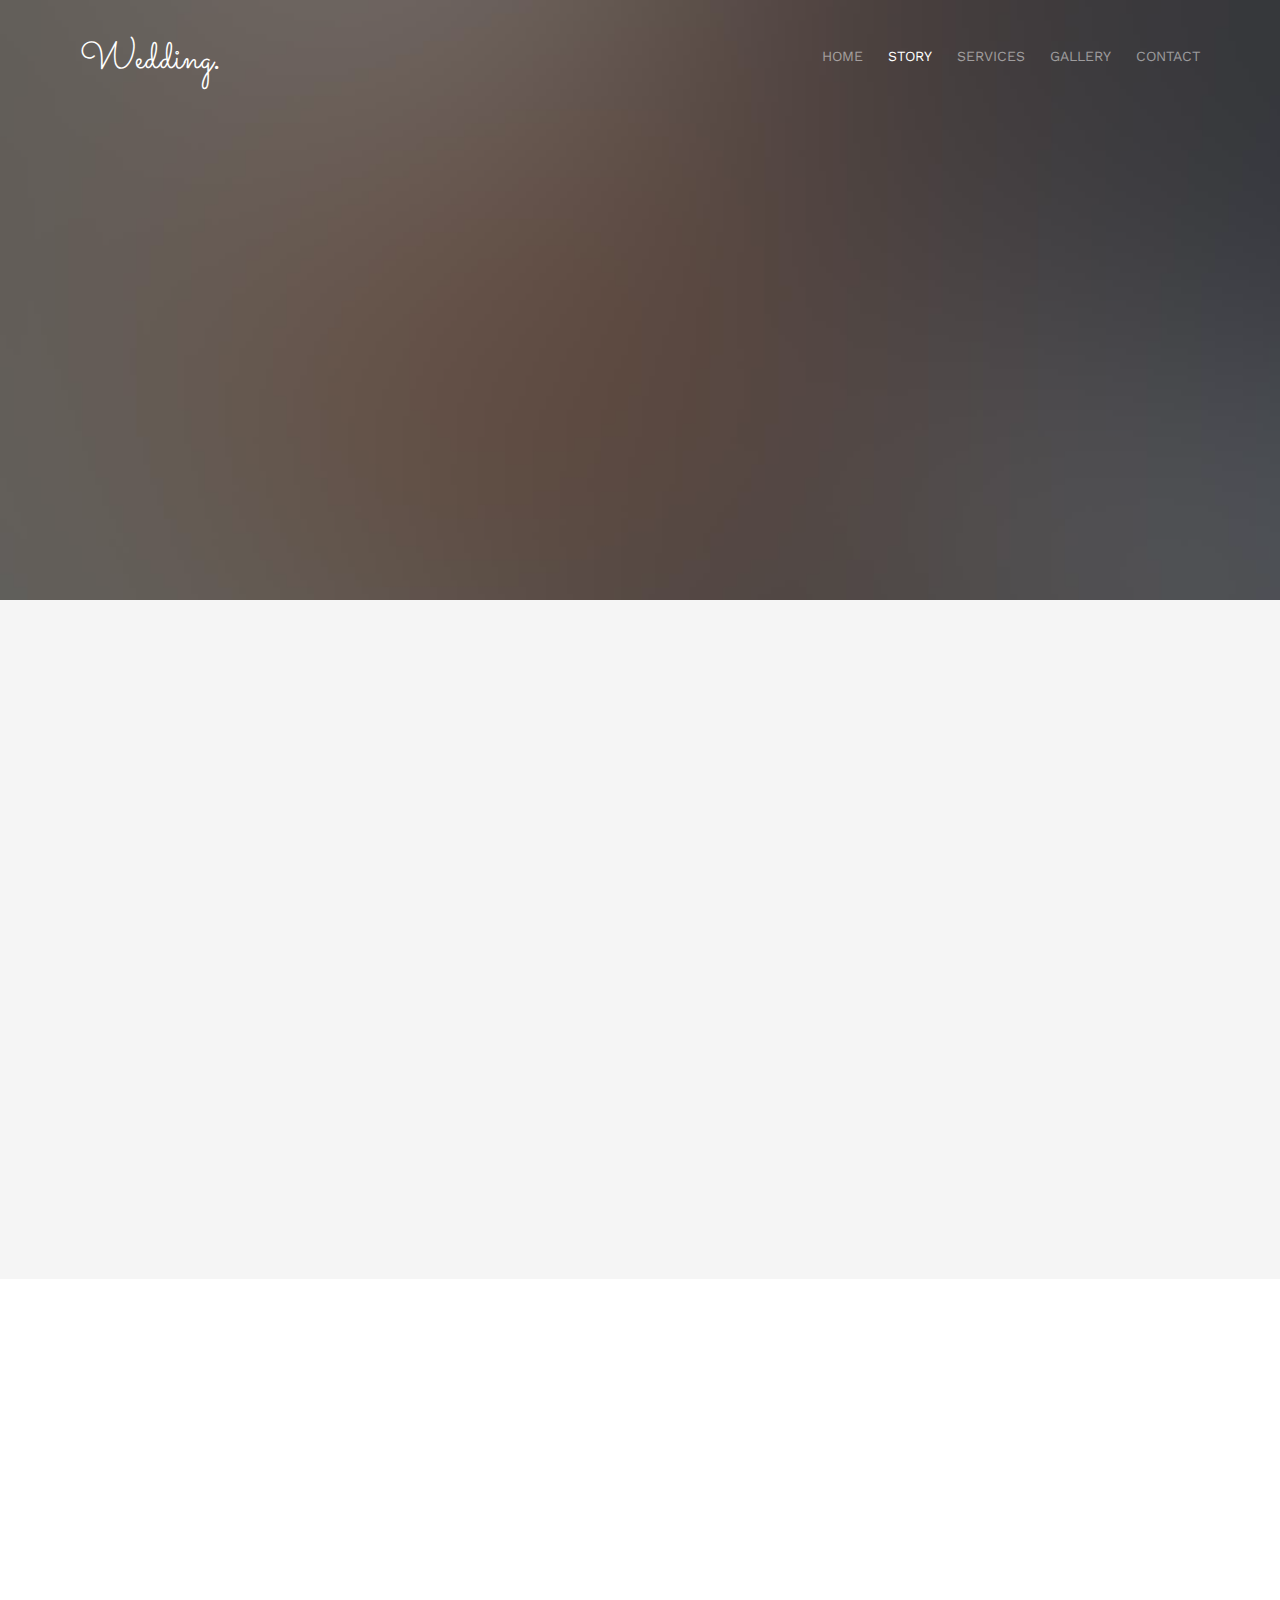
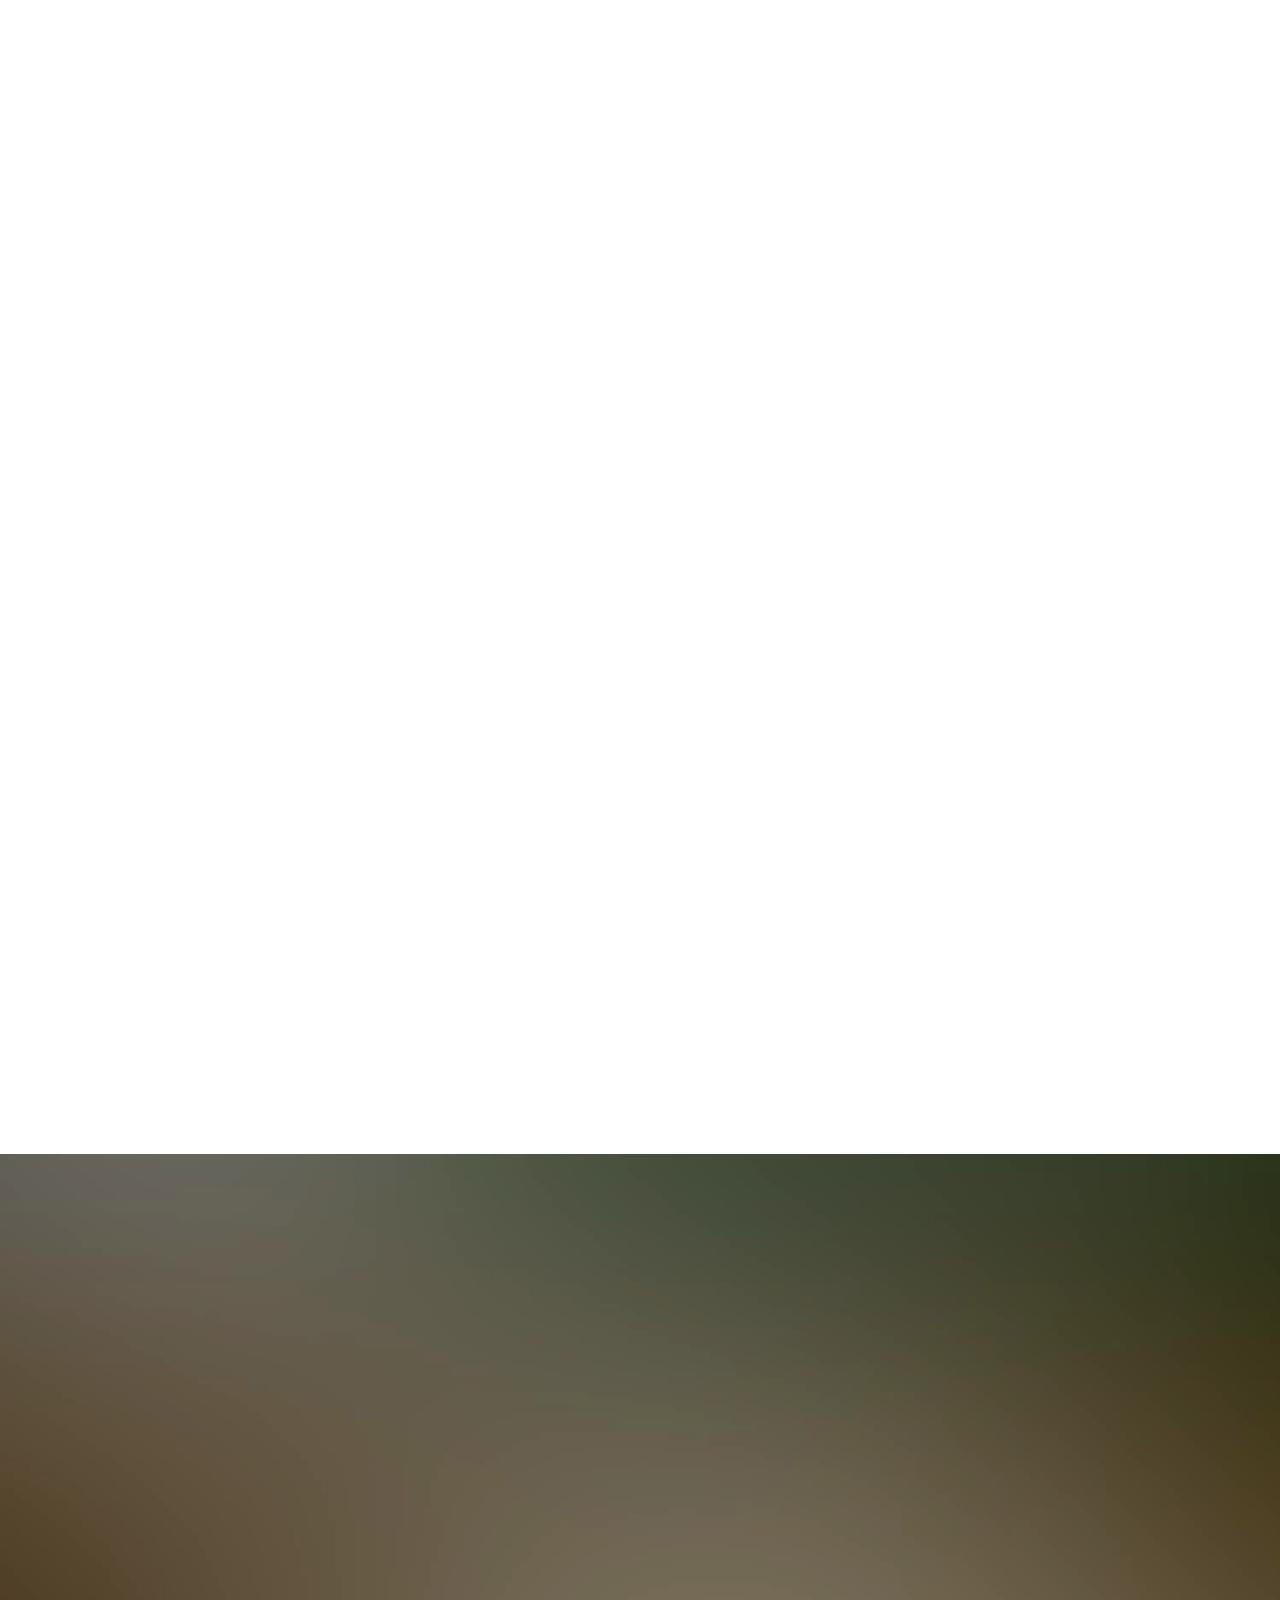
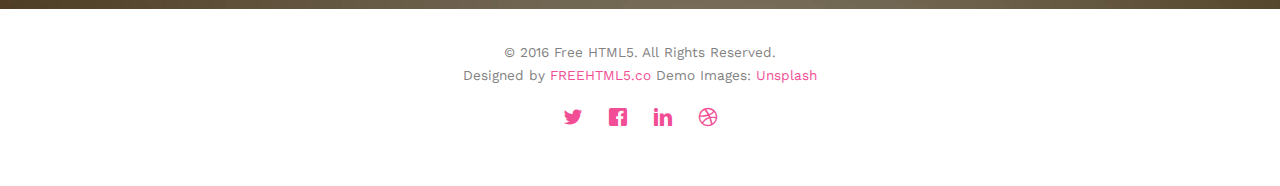
==== commit c84a362f: "delete content" ====
--- a/about.html
+++ b/about.html
@@ -6,7 +6,7 @@
 	<head>
 	<meta charset="utf-8">
 	<meta http-equiv="X-UA-Compatible" content="IE=edge">
-	<title>Wedding &mdash; 100% Free Fully Responsive HTML5 Template by FREEHTML5.co</title>
+	<title>Wedding</title>
 	<meta name="viewport" content="width=device-width, initial-scale=1">
 	<meta name="description" content="Free HTML5 Template by FREEHTML5.CO" />
 	<meta name="keywords" content="free html5, free template, free bootstrap, html5, css3, mobile first, responsive" />
--- a/css/style.css
+++ b/css/style.css
@@ -993,7 +993,6 @@
 #fh5co-testimonial,
 #fh5co-services,
 #fh5co-started,
-#fh5co-footer,
 #fh5co-event,
 #fh5co-couple-story,
 #fh5co-couple,
@@ -1002,6 +1001,12 @@
   padding: 7em 0;
   clear: both;
 }
+
+#fh5co-footer{
+  padding: 2em 0;
+  clear: both;
+}
+
 @media screen and (max-width: 768px) {
   #fh5co-testimonial,
   #fh5co-services,
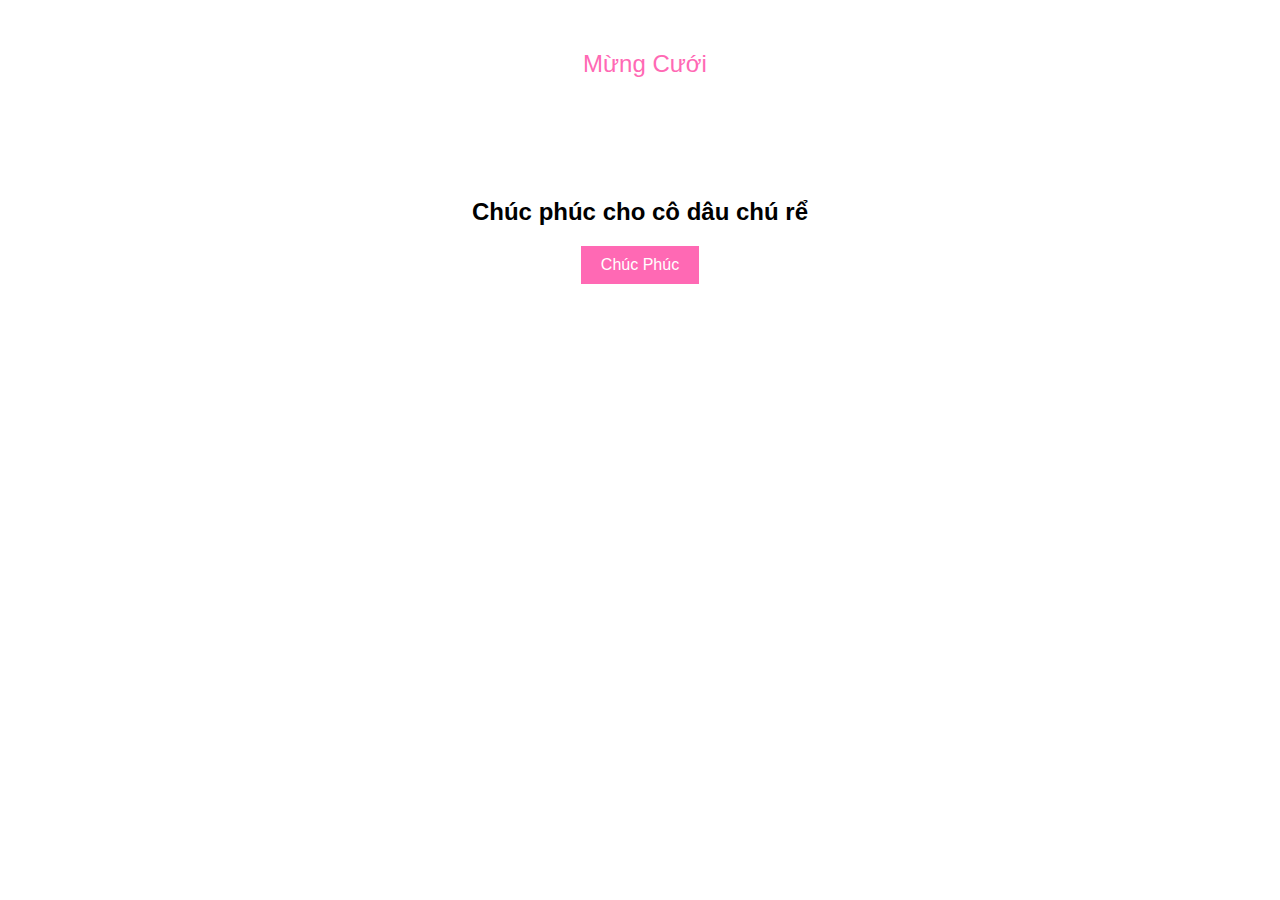
==== commit 698ea4c0: "a" ====
--- a/about.html
+++ b/about.html
@@ -1,333 +1,134 @@
 <!DOCTYPE html>
-<!--[if lt IE 7]>      <html class="no-js lt-ie9 lt-ie8 lt-ie7"> <![endif]-->
-<!--[if IE 7]>         <html class="no-js lt-ie9 lt-ie8"> <![endif]-->
-<!--[if IE 8]>         <html class="no-js lt-ie9"> <![endif]-->
-<!--[if gt IE 8]><!--> <html class="no-js"> <!--<![endif]-->
-	<head>
-	<meta charset="utf-8">
-	<meta http-equiv="X-UA-Compatible" content="IE=edge">
-	<title>Wedding</title>
-	<meta name="viewport" content="width=device-width, initial-scale=1">
-	<meta name="description" content="Free HTML5 Template by FREEHTML5.CO" />
-	<meta name="keywords" content="free html5, free template, free bootstrap, html5, css3, mobile first, responsive" />
-	<meta name="author" content="FREEHTML5.CO" />
+<html lang="en">
 
-  <!-- 
-	//////////////////////////////////////////////////////
+<head>
+	<meta charset="UTF-8">
+	<meta name="viewport" content="width=device-width, initial-scale=1.0">
+	<title>Mừng Cưới</title>
+	<style>
+		/* Phong cách tổng quát */
+		body {
+			font-family: Arial, sans-serif;
+			text-align: center;
+			margin: 0;
+			padding: 0;
+		}
 
-	FREE HTML5 TEMPLATE 
-	DESIGNED & DEVELOPED by FREEHTML5.CO
-		
-	Website: 		http://freehtml5.co/
-	Email: 			info@freehtml5.co
-	Twitter: 		http://twitter.com/fh5co
-	Facebook: 		https://www.facebook.com/fh5co
+		section {
+			padding: 50px;
+		}
 
-	//////////////////////////////////////////////////////
-	 -->
+		#menu a {
+			font-size: 24px;
+			color: #FF69B4;
+			text-decoration: none;
+		}
 
-  	<!-- Facebook and Twitter integration -->
-	<meta property="og:title" content=""/>
-	<meta property="og:image" content=""/>
-	<meta property="og:url" content=""/>
-	<meta property="og:site_name" content=""/>
-	<meta property="og:description" content=""/>
-	<meta name="twitter:title" content="" />
-	<meta name="twitter:image" content="" />
-	<meta name="twitter:url" content="" />
-	<meta name="twitter:card" content="" />
+		#menu i {
+			margin-right: 10px;
+		}
 
-	<link href='https://fonts.googleapis.com/css?family=Work+Sans:400,300,600,400italic,700' rel='stylesheet' type='text/css'>
-	<link href="https://fonts.googleapis.com/css?family=Sacramento" rel="stylesheet">
-	
-	<!-- Animate.css -->
-	<link rel="stylesheet" href="css/animate.css">
-	<!-- Icomoon Icon Fonts-->
-	<link rel="stylesheet" href="css/icomoon.css">
-	<!-- Bootstrap  -->
-	<link rel="stylesheet" href="css/bootstrap.css">
+		button {
+			background-color: #FF69B4;
+			color: white;
+			padding: 10px 20px;
+			border: none;
+			cursor: pointer;
+			font-size: 16px;
+		}
 
-	<!-- Magnific Popup -->
-	<link rel="stylesheet" href="css/magnific-popup.css">
+		button:hover {
+			background-color: #FF1493;
+		}
 
-	<!-- Owl Carousel  -->
-	<link rel="stylesheet" href="css/owl.carousel.min.css">
-	<link rel="stylesheet" href="css/owl.theme.default.min.css">
+		/* Pop-up style */
+		.popup {
+			display: none;
+			position: fixed;
+			top: 0;
+			left: 0;
+			width: 100%;
+			height: 100%;
+			background-color: rgba(0, 0, 0, 0.5);
+		}
 
-	<!-- Theme style  -->
-	<link rel="stylesheet" href="css/style.css">
+		.popup-content {
+			background-color: #fff;
+			margin: 15% auto;
+			padding: 20px;
+			width: 80%;
+			max-width: 500px;
+			position: relative;
+			text-align: center;
+		}
 
-	<!-- Modernizr JS -->
-	<script src="js/modernizr-2.6.2.min.js"></script>
-	<!-- FOR IE9 below -->
-	<!--[if lt IE 9]>
-	<script src="js/respond.min.js"></script>
-	<![endif]-->
+		.close-btn {
+			position: absolute;
+			top: 10px;
+			right: 20px;
+			font-size: 24px;
+			cursor: pointer;
+		}
 
-	</head>
-	<body>
-		
-	<div class="fh5co-loader"></div>
-	
-	<div id="page">
-	<nav class="fh5co-nav" role="navigation">
-		<div class="container">
-			<div class="row">
-				<div class="col-xs-2">
-					<div id="fh5co-logo"><a href="index.html">Wedding<strong>.</strong></a></div>
-				</div>
-				<div class="col-xs-10 text-right menu-1">
-					<ul>
-						<li><a href="index.html">Home</a></li>
-						<li class="active"><a href="about.html">Story</a></li>
-						<li class="has-dropdown">
-							<a href="services.html">Services</a>
-							<ul class="dropdown">
-								<li><a href="#">Web Design</a></li>
-								<li><a href="#">eCommerce</a></li>
-								<li><a href="#">Branding</a></li>
-								<li><a href="#">API</a></li>
-							</ul>
-						</li>
-						<li class="has-dropdown">
-							<a href="gallery.html">Gallery</a>
-							<ul class="dropdown">
-								<li><a href="#">HTML5</a></li>
-								<li><a href="#">CSS3</a></li>
-								<li><a href="#">Sass</a></li>
-								<li><a href="#">jQuery</a></li>
-							</ul>
-						</li>
-						<li><a href="contact.html">Contact</a></li>
-					</ul>
-				</div>
-			</div>
-			
-		</div>
-	</nav>
+		.qr-images img {
+			width: 45%;
+			margin: 10px;
+		}
+	</style>
+</head>
 
-	<header id="fh5co-header" class="fh5co-cover fh5co-cover-sm" role="banner" style="background-image:url(images/img_bg_1.jpg);">
-		<div class="overlay"></div>
-		<div class="fh5co-container">
-			<div class="row">
-				<div class="col-md-8 col-md-offset-2 text-center">
-					<div class="display-t">
-						<div class="display-tc animate-box" data-animate-effect="fadeIn">
-							<h1>Couple Story</h1>
-							<h2>Free HTML5 templates Made by <a href="http://freehtml5.co" target="_blank">FreeHTML5.co</a></h2>
-						</div>
-					</div>
-				</div>
-			</div>
-		</div>
-	</header>
+<body>
 
-	<div id="fh5co-couple" class="fh5co-section-gray">
-		<div class="container">
-			<div class="row">
-				<div class="col-md-8 col-md-offset-2 text-center fh5co-heading animate-box">
-					<h2>Hello!</h2>
-					<h3>November 28th, 2016 New York, USA</h3>
-					<p>We invited you to celebrate our wedding</p>
-				</div>
-			</div>
-			<div class="couple-wrap animate-box">
-				<div class="couple-half">
-					<div class="groom">
-						<img src="images/groom.jpg" alt="groom" class="img-responsive">
-					</div>
-					<div class="desc-groom">
-						<h3>Joefrey Mahusay</h3>
-						<p>Far far away, behind the word mountains, far from the countries Vokalia and Consonantia, there live the blind texts. Separated they live in Bookmarksgrove</p>
-					</div>
-				</div>
-				<p class="heart text-center"><i class="icon-heart2"></i></p>
-				<div class="couple-half">
-					<div class="bride">
-						<img src="images/bride.jpg" alt="groom" class="img-responsive">
-					</div>
-					<div class="desc-bride">
-						<h3>Sheila Mahusay</h3>
-						<p>Far far away, behind the word mountains, far from the countries Vokalia and Consonantia, there live the blind texts. Separated they live in Bookmarksgrove</p>
-					</div>
-				</div>
+	<!-- Nút Mừng Cưới -->
+	<section id="menu">
+		<a href="#weddingSection">
+			<i class="fas fa-gift"></i>
+			<span>Mừng Cưới</span>
+		</a>
+	</section>
+
+	<!-- Section Chúc Phúc -->
+	<section id="weddingSection">
+		<h2>Chúc phúc cho cô dâu chú rể</h2>
+		<button id="blessingButton">Chúc Phúc</button>
+	</section>
+
+	<!-- Pop-up -->
+	<div id="qrPopup" class="popup">
+		<div class="popup-content">
+			<span class="close-btn">&times;</span>
+			<h3>Mã QR của cô dâu và chú rể</h3>
+			<div class="qr-images">
+				<img src="./images/QR-chure.png" alt="QR Code của chu rể">
+				<img src="./images/QR-codau.png" alt="QR Code của cô dâu">
 			</div>
 		</div>
 	</div>
 
-	<div id="fh5co-couple-story">
-		<div class="container">
-			<div class="row">
-				<div class="col-md-8 col-md-offset-2 text-center fh5co-heading animate-box">
-					<span>We Love Each Other</span>
-					<h2>Our Story</h2>
-					<p>Far far away, behind the word mountains, far from the countries Vokalia and Consonantia, there live the blind texts.</p>
-				</div>
-			</div>
-			<div class="row">
-				<div class="col-md-12 col-md-offset-0">
-					<ul class="timeline animate-box">
-						<li class="animate-box">
-							<div class="timeline-badge" style="background-image:url(images/couple-1.jpg);"></div>
-							<div class="timeline-panel">
-								<div class="timeline-heading">
-									<h3 class="timeline-title">First We Meet</h3>
-									<span class="date">December 25, 2015</span>
-								</div>
-								<div class="timeline-body">
-									<p>Far far away, behind the word mountains, far from the countries Vokalia and Consonantia, there live the blind texts. Separated they live in Bookmarksgrove right at the coast of the Semantics, a large language ocean.</p>
-								</div>
-							</div>
-						</li>
-						<li class="timeline-inverted animate-box">
-							<div class="timeline-badge" style="background-image:url(images/couple-2.jpg);"></div>
-							<div class="timeline-panel">
-								<div class="timeline-heading">
-									<h3 class="timeline-title">First Date</h3>
-									<span class="date">December 28, 2015</span>
-								</div>
-								<div class="timeline-body">
-									<p>Far far away, behind the word mountains, far from the countries Vokalia and Consonantia, there live the blind texts. Separated they live in Bookmarksgrove right at the coast of the Semantics, a large language ocean.</p>
-								</div>
-							</div>
-						</li>
-						<li class="animate-box">
-							<div class="timeline-badge" style="background-image:url(images/couple-3.jpg);"></div>
-							<div class="timeline-panel">
-								<div class="timeline-heading">
-									<h3 class="timeline-title">In A Relationship</h3>
-									<span class="date">January 1, 2016</span>
-								</div>
-								<div class="timeline-body">
-									<p>Far far away, behind the word mountains, far from the countries Vokalia and Consonantia, there live the blind texts. Separated they live in Bookmarksgrove right at the coast of the Semantics, a large language ocean.</p>
-								</div>
-							</div>
-						</li>
-			    	</ul>
-				</div>
-			</div>
-		</div>
-	</div>
+	<script>
+		// Lấy phần tử nút chúc phúc và pop-up
+		const blessingButton = document.getElementById('blessingButton');
+		const qrPopup = document.getElementById('qrPopup');
+		const closeBtn = document.querySelector('.close-btn');
 
-	<div id="fh5co-started" class="fh5co-bg" style="background-image:url(images/img_bg_4.jpg);">
-		<div class="overlay"></div>
-		<div class="container">
-			<div class="row animate-box">
-				<div class="col-md-8 col-md-offset-2 text-center fh5co-heading">
-					<h2>Are You Attending?</h2>
-					<p>Please Fill-up the form to notify you that you're attending. Thanks.</p>
-				</div>
-			</div>
-			<div class="row animate-box">
-				<div class="col-md-10 col-md-offset-1">
-					<form class="form-inline">
-						<div class="col-md-4 col-sm-4">
-							<div class="form-group">
-								<label for="name" class="sr-only">Name</label>
-								<input type="name" class="form-control" id="name" placeholder="Name">
-							</div>
-						</div>
-						<div class="col-md-4 col-sm-4">
-							<div class="form-group">
-								<label for="email" class="sr-only">Email</label>
-								<input type="email" class="form-control" id="email" placeholder="Email">
-							</div>
-						</div>
-						<div class="col-md-4 col-sm-4">
-							<button type="submit" class="btn btn-default btn-block">I am Attending</button>
-						</div>
-					</form>
-				</div>
-			</div>
-		</div>
-	</div>
+		// Khi nhấn nút "Chúc Phúc", hiển thị pop-up
+		blessingButton.addEventListener('click', function () {
+			qrPopup.style.display = 'block';
+		});
 
-	<footer id="fh5co-footer" role="contentinfo">
-		<div class="container">
-			<!-- <div class="row row-pb-md">
-				<div class="col-md-4 fh5co-widget">
-					<h3>The Company</h3>
-					<p>Facilis ipsum reprehenderit nemo molestias. Aut cum mollitia reprehenderit. Eos cumque dicta adipisci architecto culpa amet.</p>
-					<p><a href="#">Learn More</a></p>
-				</div>
-				<div class="col-md-2 col-sm-4 col-xs-6 col-md-push-1">
-					<ul class="fh5co-footer-links">
-						<li><a href="#">About</a></li>
-						<li><a href="#">Help</a></li>
-						<li><a href="#">Contact</a></li>
-						<li><a href="#">Terms</a></li>
-						<li><a href="#">Meetups</a></li>
-					</ul>
-				</div>
+		// Khi nhấn nút "X" để đóng pop-up
+		closeBtn.addEventListener('click', function () {
+			qrPopup.style.display = 'none';
+		});
 
-				<div class="col-md-2 col-sm-4 col-xs-6 col-md-push-1">
-					<ul class="fh5co-footer-links">
-						<li><a href="#">Shop</a></li>
-						<li><a href="#">Privacy</a></li>
-						<li><a href="#">Testimonials</a></li>
-						<li><a href="#">Handbook</a></li>
-						<li><a href="#">Held Desk</a></li>
-					</ul>
-				</div>
+		// Đóng pop-up khi nhấn ra ngoài
+		window.addEventListener('click', function (event) {
+			if (event.target == qrPopup) {
+				qrPopup.style.display = 'none';
+			}
+		});
+	</script>
 
-				<div class="col-md-2 col-sm-4 col-xs-6 col-md-push-1">
-					<ul class="fh5co-footer-links">
-						<li><a href="#">Find Designers</a></li>
-						<li><a href="#">Find Deelopers</a></li>
-						<li><a href="#">Teams</a></li>
-						<li><a href="#">Advertise</a></li>
-						<li><a href="#">API</a></li>
-					</ul>
-				</div>
-			</div> -->
+</body>
 
-			<div class="row copyright">
-				<div class="col-md-12 text-center">
-					<p>
-						<small class="block">&copy; 2016 Free HTML5. All Rights Reserved.</small> 
-						<small class="block">Designed by <a href="http://freehtml5.co/" target="_blank">FREEHTML5.co</a> Demo Images: <a href="http://unsplash.co/" target="_blank">Unsplash</a></small>
-					</p>
-					<p>
-						<ul class="fh5co-social-icons">
-							<li><a href="#"><i class="icon-twitter"></i></a></li>
-							<li><a href="#"><i class="icon-facebook"></i></a></li>
-							<li><a href="#"><i class="icon-linkedin"></i></a></li>
-							<li><a href="#"><i class="icon-dribbble"></i></a></li>
-						</ul>
-					</p>
-				</div>
-			</div>
-
-		</div>
-	</footer>
-	</div>
-
-	<div class="gototop js-top">
-		<a href="#" class="js-gotop"><i class="icon-arrow-up"></i></a>
-	</div>
-	
-	<!-- jQuery -->
-	<script src="js/jquery.min.js"></script>
-	<!-- jQuery Easing -->
-	<script src="js/jquery.easing.1.3.js"></script>
-	<!-- Bootstrap -->
-	<script src="js/bootstrap.min.js"></script>
-	<!-- Waypoints -->
-	<script src="js/jquery.waypoints.min.js"></script>
-	<!-- Carousel -->
-	<script src="js/owl.carousel.min.js"></script>
-	<!-- countTo -->
-	<script src="js/jquery.countTo.js"></script>
-
-	<!-- Stellar -->
-	<script src="js/jquery.stellar.min.js"></script>
-	<!-- Magnific Popup -->
-	<script src="js/jquery.magnific-popup.min.js"></script>
-	<script src="js/magnific-popup-options.js"></script>
-
-	<!-- Main -->
-	<script src="js/main.js"></script>
-
-	</body>
-</html>
-
+</html>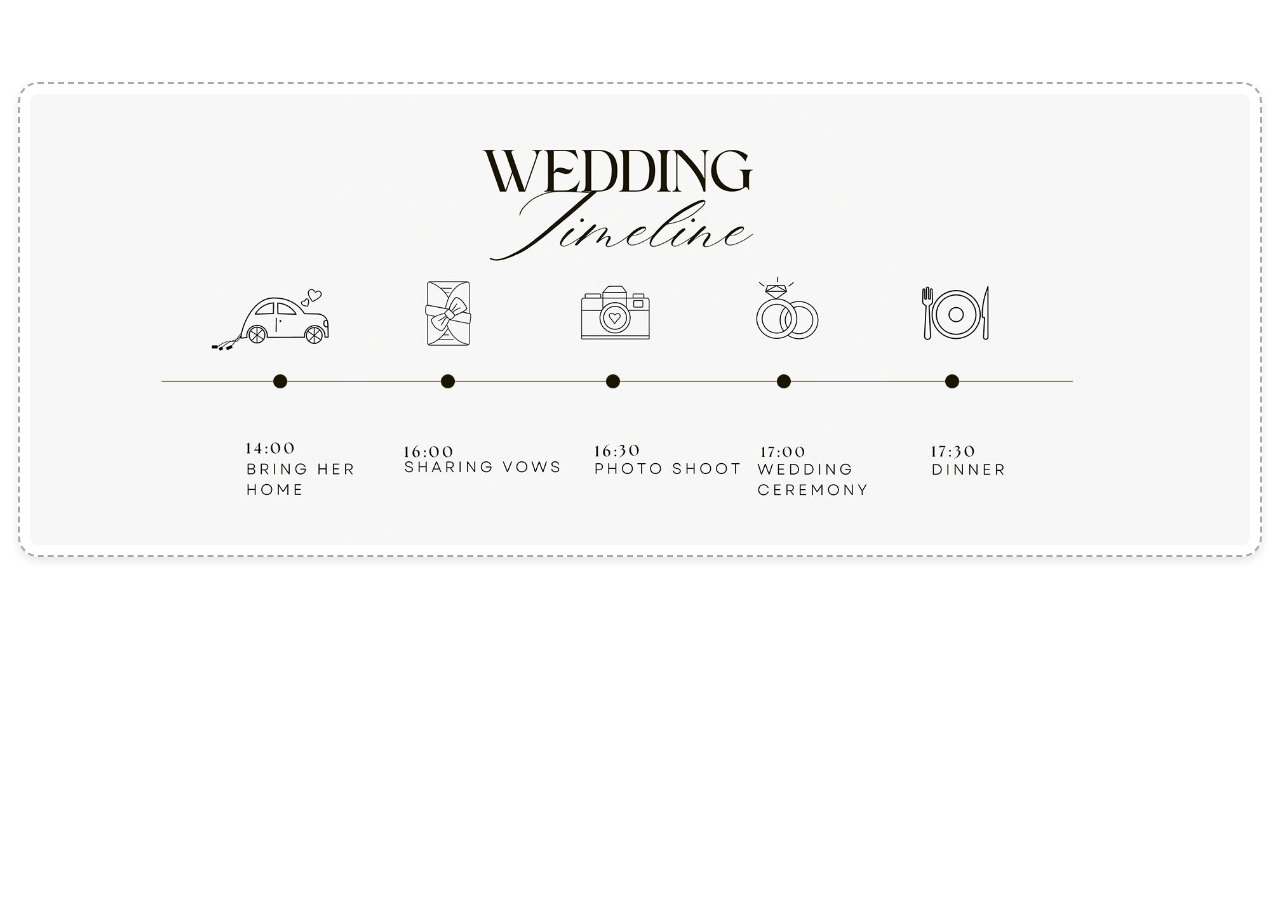
==== commit 977ecee9: "gal" ====
--- a/about.html
+++ b/about.html
@@ -1,134 +1,20 @@
 <!DOCTYPE html>
-<html lang="en">
+<html lang="vi">
 
 <head>
 	<meta charset="UTF-8">
 	<meta name="viewport" content="width=device-width, initial-scale=1.0">
-	<title>Mừng Cưới</title>
-	<style>
-		/* Phong cách tổng quát */
-		body {
-			font-family: Arial, sans-serif;
-			text-align: center;
-			margin: 0;
-			padding: 0;
-		}
-
-		section {
-			padding: 50px;
-		}
-
-		#menu a {
-			font-size: 24px;
-			color: #FF69B4;
-			text-decoration: none;
-		}
-
-		#menu i {
-			margin-right: 10px;
-		}
-
-		button {
-			background-color: #FF69B4;
-			color: white;
-			padding: 10px 20px;
-			border: none;
-			cursor: pointer;
-			font-size: 16px;
-		}
-
-		button:hover {
-			background-color: #FF1493;
-		}
-
-		/* Pop-up style */
-		.popup {
-			display: none;
-			position: fixed;
-			top: 0;
-			left: 0;
-			width: 100%;
-			height: 100%;
-			background-color: rgba(0, 0, 0, 0.5);
-		}
-
-		.popup-content {
-			background-color: #fff;
-			margin: 15% auto;
-			padding: 20px;
-			width: 80%;
-			max-width: 500px;
-			position: relative;
-			text-align: center;
-		}
-
-		.close-btn {
-			position: absolute;
-			top: 10px;
-			right: 20px;
-			font-size: 24px;
-			cursor: pointer;
-		}
-
-		.qr-images img {
-			width: 45%;
-			margin: 10px;
-		}
-	</style>
+	<title>Wedding Timeline</title>
+	<link rel="stylesheet" href="css/timeline.css">
 </head>
 
 <body>
-
-	<!-- Nút Mừng Cưới -->
-	<section id="menu">
-		<a href="#weddingSection">
-			<i class="fas fa-gift"></i>
-			<span>Mừng Cưới</span>
-		</a>
-	</section>
-
-	<!-- Section Chúc Phúc -->
-	<section id="weddingSection">
-		<h2>Chúc phúc cho cô dâu chú rể</h2>
-		<button id="blessingButton">Chúc Phúc</button>
-	</section>
-
-	<!-- Pop-up -->
-	<div id="qrPopup" class="popup">
-		<div class="popup-content">
-			<span class="close-btn">&times;</span>
-			<h3>Mã QR của cô dâu và chú rể</h3>
-			<div class="qr-images">
-				<img src="./images/QR-chure.png" alt="QR Code của chu rể">
-				<img src="./images/QR-codau.png" alt="QR Code của cô dâu">
-			</div>
-		</div>
+	<div class="image-container">
+		<picture>
+			<source media="(max-width: 767px)" srcset="images/wedding-img/timeline.jpg">
+			<img src="images/wedding-img/timeline-desktop.jpg" alt="Wedding Timeline Image">
+		</picture>
 	</div>
-
-	<script>
-		// Lấy phần tử nút chúc phúc và pop-up
-		const blessingButton = document.getElementById('blessingButton');
-		const qrPopup = document.getElementById('qrPopup');
-		const closeBtn = document.querySelector('.close-btn');
-
-		// Khi nhấn nút "Chúc Phúc", hiển thị pop-up
-		blessingButton.addEventListener('click', function () {
-			qrPopup.style.display = 'block';
-		});
-
-		// Khi nhấn nút "X" để đóng pop-up
-		closeBtn.addEventListener('click', function () {
-			qrPopup.style.display = 'none';
-		});
-
-		// Đóng pop-up khi nhấn ra ngoài
-		window.addEventListener('click', function (event) {
-			if (event.target == qrPopup) {
-				qrPopup.style.display = 'none';
-			}
-		});
-	</script>
-
 </body>
 
 </html>--- a/css/timeline.css
+++ b/css/timeline.css
@@ -0,0 +1,36 @@
+/* Styling for the container */
+.image-container {
+  text-align: center;
+  margin: 40px auto; /* Thêm khoảng cách phía trên (40px) và căn giữa */
+  max-width: 100%; /* Đảm bảo container chiếm toàn bộ chiều rộng */
+  padding: 10px; /* Thêm khoảng cách bên ngoài để tách viền khỏi cạnh màn hình */
+}
+
+/* Image styling */
+.image-container img {
+  width: 100%;
+  height: auto;
+  border-radius: 10px; /* Bo cong các góc của ảnh */
+  box-shadow: 0 4px 8px rgba(0, 0, 0, 0.1); /* Đổ bóng */
+  border: 2px dashed #A9A9A9; /* Đường viền dash màu xám, nét nhỏ (2px) */
+  padding: 10px; /* Khoảng cách giữa ảnh và đường viền */
+  border-radius: 20px; /* Bo cong đường viền */
+}
+
+/* Responsive for different screen sizes */
+
+/* Mobile */
+@media (max-width: 767px) {
+  .image-container img {
+      max-width: 95%; /* Ảnh gần chiếm toàn bộ chiều rộng màn hình */
+      margin-top: 2em;
+  }
+}
+
+/* iPad and Desktop */
+@media (min-width: 768px) {
+  .image-container img {
+      max-width: 98%; /* Ảnh chiếm 90% chiều rộng trên iPad và desktop */
+      margin-top: 2em;
+  }
+}
